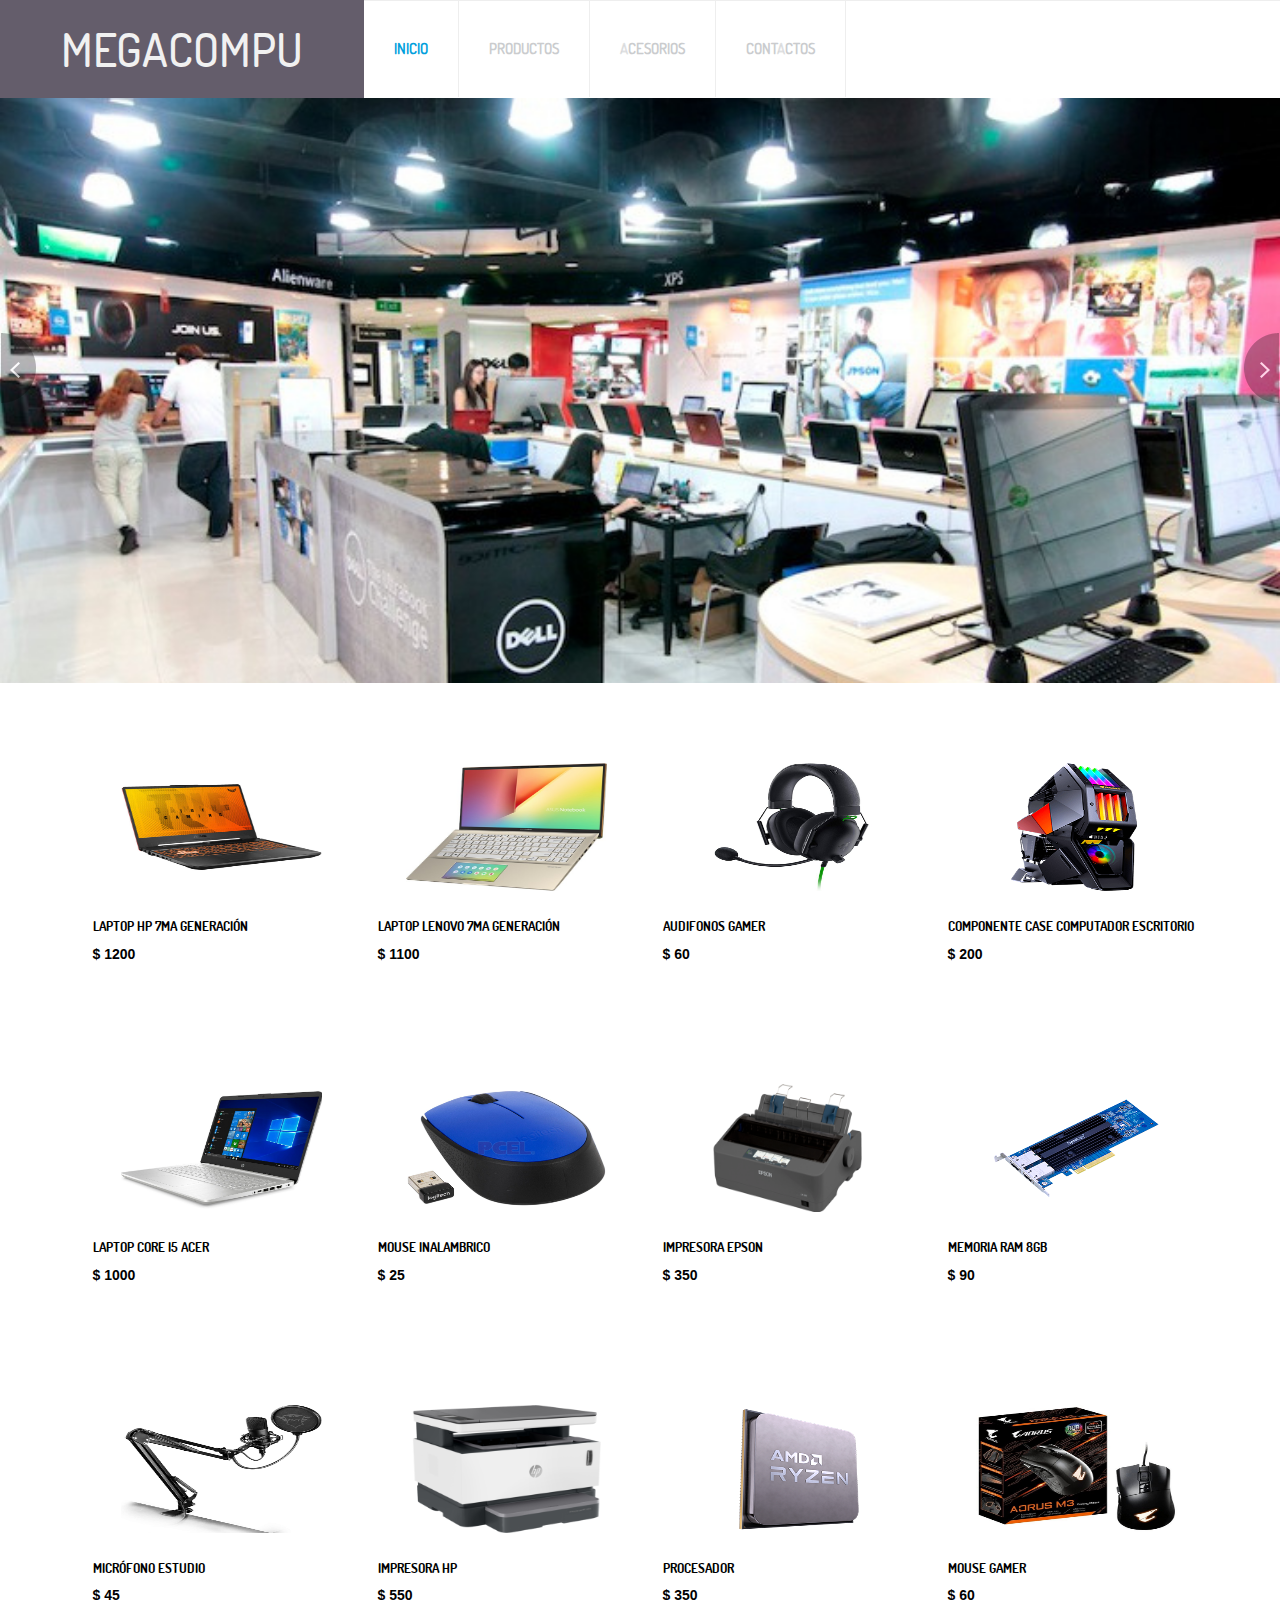
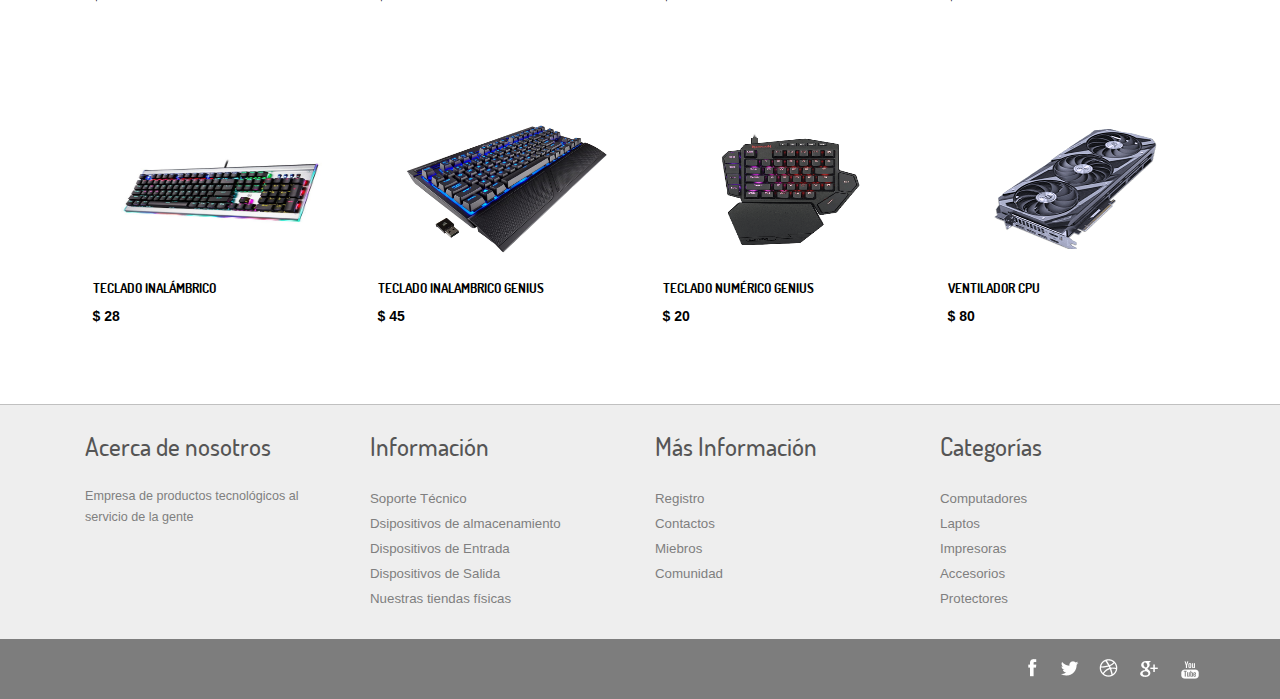
==== index.html @ 59364713 "Trabajo semana 10 Proyecto" ====
<!DOCTYPE html>
<html>

<head>
    <title>Trabajo Final</title>
    <link href="css/bootstrap.css" rel="stylesheet" type="text/css" media="all" />

    <link href="css/style.css" rel="stylesheet" type="text/css" media="all" />
    <script src="js/jquery.min.js"></script>
    <meta name="viewport" content="width=device-width, initial-scale=1">
    <meta http-equiv="Content-Type" content="text/html; charset=utf-8" />
    <script type="application/x-javascript">
        addEventListener("load", function() {
            setTimeout(hideURLbar, 0);
        }, false);

        function hideURLbar() {
            window.scrollTo(0, 1);
        }
    </script>

    <script src="js/simpleCart.min.js">
    </script>
    <link href="css/memenu.css" rel="stylesheet" type="text/css" media="all" />
    <script type="text/javascript" src="js/memenu.js"></script>
    <script>
        $(document).ready(function() {
            $(".memenu").memenu();
        });
    </script>

</head>

<body>
    <!--header-->
    <script src="js/responsiveslides.min.js"></script>
    <script>
        $(function() {
            $("#slider").responsiveSlides({
                auto: true,
                nav: true,
                speed: 500,
                namespace: "callbacks",
                pager: false,
            });
        });
    </script>

    <div class="header-top">
        <div class="header-bottom">
            <div class="logo">
                <h1><a href="index.html">MEGACOMPU</a></h1>
            </div>
            <!---->
            <div class="top-nav">
                <ul class="memenu skyblue">
                    <li class="active"><a href="index.html">Inicio</a></li>
                    <li class="grid"><a href="#">Productos</a>
                        <div class="mepanel">

                            <div class="col1 me-one">
                                <h4>Tienda</h4>
                                <ul>
                                    <li><a href="productos.html">Computadores</a></li>
                                    <li><a href="productos.html">Laptos</a></li>
                                    <li><a href="productos.html">Acessorios</a></li>
                                    <li><a href="productos.html">Impresoras</a></li>
                                    <li><a href="productos.html">Protectores</a></li>

                                </ul>



                            </div>
                        </div>
                    </li>
                    <li class="grid"><a href="#">Acesorios</a>
                        <div class="mepanel">

                            <div class="col1 me-one">
                                <h4>Tienda</h4>
                                <ul>
                                    <li><a href="productos.html">Dispositivos de Almacenamiento</a></li>
                                    <li><a href="productos.html">Audifonos</a></li>
                                    <li><a href="productos.html">Teclados</a></li>
                                    <li><a href="productos.html">Mouse</a></li>
                                </ul>
                            </div>

                        </div>
                    </li>

                    <li class="grid"><a href="contacto.html">Contactos</a></li>
                </ul>
            </div>

        </div>
        <div class="clearfix"> </div>
    </div>
    <!---->
    <div class="slider">
        <div class="callbacks_container">
            <ul class="rslides" id="slider">
                <li>
                    <div class="banner1">

                    </div>
                </li>
                <li>
                    <div class="banner2">

                    </div>
                </li>
                <li>
                    <div class="banner3">

                    </div>
                </li>
            </ul>
        </div>
    </div>
    <!---->
    <script src="js/bootstrap.js">
    </script>

    <div class="items">
        <div class="container">
            <div class="items-sec">
                <!-- primera fila  -->
                <div class="col-md-3 feature-grid">
                    <a href="productos.html"><img src="images/laptop.jpg" alt="" width="160" height="142" />
                        <div class="arrival-info">
                            <h4 style="color: black;">Laptop HP 7ma Generación</h4>
                            <p>$ 1200</p>
                        </div>
                        <div class="viw">
                            <a style="color: black;" href="productos.html"><span class="glyphicon glyphicon-eye-open"
									aria-hidden="true"></span>Ver</a>
                        </div>
                    </a>
                </div>

                <div class="col-md-3 feature-grid">
                    <a href="productos.html"><img src="images/laptop3.jpg" alt="" width="160" height="142" />
                        <div class="arrival-info">
                            <h4 style="color: black;">Laptop Lenovo 7ma Generación</h4>
                            <p>$ 1100</p>
                        </div>
                        <div class="viw">
                            <a style="color: black;" href="productos.html"><span class="glyphicon glyphicon-eye-open"
									aria-hidden="true"></span>Ver</a>
                        </div>
                    </a>
                </div>
                <div class="col-md-3 feature-grid">
                    <a href="productos.html"><img src="images/audifonos.jpg" alt="" width="160" height="142" />
                        <div class="arrival-info">
                            <h4 style="color: black;">Audifonos gamer</h4>
                            <p>$ 60</p>
                        </div>
                        <div class="viw">
                            <a style="color: black;" href="productos.html"><span class="glyphicon glyphicon-eye-open"
									aria-hidden="true"></span>Ver</a>
                        </div>
                    </a>
                </div>
                <div class="col-md-3 feature-grid">
                    <a href="productos.html"><img src="images/caseGabinete.png" alt="" width="160" height="142" />
                        <div class="arrival-info">
                            <h4 style="color: black;">Componente case computador escritorio</h4>
                            <p>$ 200</p>
                        </div>
                        <div class="viw">
                            <a style="color: black;" href="productos.html"><span class="glyphicon glyphicon-eye-open"
									aria-hidden="true"></span>Ver</a>
                        </div>
                    </a>
                </div>

                <div class="clearfix"></div>
            </div>


            <!-- segunda fila -->
            <div class="items-sec btm-sec">
                <div class="col-md-3 feature-grid">
                    <a href="productos.html"><img src="images/laptop1.png" alt="" width="160" height="142" />
                        <div class="arrival-info">
                            <h4 style="color: black;">Laptop Core i5 Acer</h4>
                            <p>$ 1000</p>
                        </div>
                        <div class="viw">
                            <a style="color: black;" href="productos.html"><span class="glyphicon glyphicon-eye-open"
									aria-hidden="true"></span>Ver</a>
                        </div>
                    </a>
                </div>
                <div class="col-md-3 feature-grid">
                    <a href="productos.html"><img src="images/mouse1.jpg" alt="" width="160" height="142" />
                        <div class="arrival-info">
                            <h4 style="color: black;">Mouse Inalambrico</h4>
                            <p>$ 25</p>
                        </div>
                        <div class="viw">
                            <a style="color: black;" href="productos.html"><span class="glyphicon glyphicon-eye-open"
									aria-hidden="true"></span>Ver</a>
                        </div>
                    </a>
                </div>


                <div class="col-md-3 feature-grid">
                    <a href="productos.html"><img src="images/impresora.png" alt="" width="160" height="142" />
                        <div class="arrival-info">
                            <h4 style="color: black;">Impresora EPSON</h4>
                            <p>$ 350</p>
                        </div>
                        <div class="viw">
                            <a style="color: black;" href="productos.html"><span class="glyphicon glyphicon-eye-open"
									aria-hidden="true"></span>Ver</a>
                        </div>
                    </a>
                </div>
                <div class="col-md-3 feature-grid">
                    <a href="productos.html"><img src="images/memoriaRam.png" alt="" width="160" height="142" />
                        <div class="arrival-info">
                            <h4 style="color: black;">Memoria RAM 8gb</h4>
                            <p>$ 90</p>
                        </div>
                        <div class="viw">
                            <a style="color: black;" href="productos.html"><span class="glyphicon glyphicon-eye-open"
									aria-hidden="true"></span>Ver</a>
                        </div>
                    </a>
                </div>

                <div class="clearfix"></div>
            </div>

            <!-- tercera fila -->
            <div class="items-sec btm-sec">

                <div class="col-md-3 feature-grid">
                    <a href="productos.html"><img src="images/microfono.jpg" alt="" width="160" height="142" />
                        <div class="arrival-info">
                            <h4 style="color: black;">Micrófono estudio</h4>
                            <p>$ 45</p>
                        </div>
                        <div class="viw">
                            <a style="color: black;" href="productos.html"><span class="glyphicon glyphicon-eye-open"
									aria-hidden="true"></span>Ver</a>
                        </div>
                    </a>
                </div>
                <div class="col-md-3 feature-grid">
                    <a href="productos.html"><img src="images/impresora2.png" alt="" width="160" height="142" />
                        <div class="arrival-info">
                            <h4 style="color: black;">Impresora hp </h4>
                            <p>$ 550</p>
                        </div>
                        <div class="viw">
                            <a style="color: black;" href="productos.html"><span class="glyphicon glyphicon-eye-open"
									aria-hidden="true"></span>Ver</a>
                        </div>
                    </a>
                </div>
                <div class="col-md-3 feature-grid">
                    <a href="productos.html"><img src="images/procesador.png" alt="" width="160" height="142" />
                        <div class="arrival-info">
                            <h4 style="color: black;">Procesador</h4>
                            <p>$ 350</p>
                        </div>
                        <div class="viw">
                            <a style="color: black;" href="productos.html"><span class="glyphicon glyphicon-eye-open"
									aria-hidden="true"></span>Ver</a>
                        </div>
                    </a>
                </div>
                <div class="col-md-3 feature-grid">
                    <a href="productos.html"><img src="images/mouse2.jpg" alt="" width="160" height="142" />
                        <div class="arrival-info">
                            <h4 style="color: black;">Mouse Gamer </h4>
                            <p>$ 60</p>
                        </div>
                        <div class="viw">
                            <a style="color: black;" href="productos.html"><span class="glyphicon glyphicon-eye-open"
									aria-hidden="true"></span>Ver</a>
                        </div>
                    </a>
                </div>
                <div class="clearfix"></div>
            </div>
            <div class="items-sec btm-sec">
                <div class="col-md-3 feature-grid">
                    <a href="productos.html"><img src="images/teclado.jpg" alt="" width="160" height="142" />
                        <div class="arrival-info">
                            <h4 style="color: black;">Teclado Inalámbrico</h4>
                            <p>$ 28</p>
                        </div>
                        <div class="viw">
                            <a style="color: black;" href="productos.html"><span class="glyphicon glyphicon-eye-open"
									aria-hidden="true"></span>Ver</a>
                        </div>
                    </a>
                </div>
                <div class="col-md-3 feature-grid">
                    <a href="productos.html"><img src="images/tecladoInalambrico.jpg" alt="" width="160" height="142" />
                        <div class="arrival-info">
                            <h4 style="color: black;">Teclado Inalambrico Genius</h4>
                            <p>$ 45</p>
                        </div>
                        <div class="viw">
                            <a style="color: black;" href="productos.html"><span class="glyphicon glyphicon-eye-open"
									aria-hidden="true"></span>Ver</a>
                        </div>
                    </a>
                </div>
                <div class="col-md-3 feature-grid">
                    <a href="productos.html"><img src="images/tecladonumero.png" alt="" width="160" height="142" />
                        <div class="arrival-info">
                            <h4 style="color: black;">Teclado numérico genius</h4>
                            <p>$ 20</p>
                        </div>
                        <div class="viw">
                            <a style="color: black;" href="productos.html"><span class="glyphicon glyphicon-eye-open"
									aria-hidden="true"></span>Ver</a>
                        </div>
                    </a>
                </div>
                <div class="col-md-3 feature-grid">
                    <a href="productos.html"><img src="images/ventilador.png" alt="" width="160" height="142" />
                        <div class="arrival-info">
                            <h4 style="color: black;">Ventilador CPU</h4>
                            <p>$ 80</p>
                        </div>
                        <div class="viw">
                            <a style="color: black;" href="productos.html"><span class="glyphicon glyphicon-eye-open"
									aria-hidden="true"></span >Ver</a>
                        </div>
                    </a>
                </div>
                <div class="clearfix"></div>
            </div>
        </div>
    </div>
    <!---->


    <!---->
    <div class="footer">
        <div class="container">
            <div class="footer-grids">
                <div class="col-md-3 about-us">
                    <h3>Acerca de nosotros</h3>
                    <p>Empresa de productos tecnológicos al servicio de la gente</p>
                </div>
                <div class="col-md-3 ftr-grid">
                    <h3>Información</h3>
                    <ul class="nav-bottom">
                        <li><a href="#">Soporte Técnico</a></li>
                        <li><a href="#">Dsipositivos de almacenamiento</a></li>
                        <li><a href="#">Dispositivos de Entrada </a></li>
                        <li><a href="#">Dispositivos de Salida</a></li>
                        <li><a href="#">Nuestras tiendas físicas</a></li>
                    </ul>
                </div>
                <div class="col-md-3 ftr-grid">
                    <h3>Más Información</h3>
                    <ul class="nav-bottom">
                        <li><a href="#">Registro</a></li>
                        <li><a href="contact.html">Contactos</a></li>
                        <li><a href="#">Miebros</a></li>
                        <li><a href="#">Comunidad</a></li>

                    </ul>
                </div>
                <div class="col-md-3 ftr-grid">
                    <h3>Categorías</h3>
                    <ul class="nav-bottom">
                        <li><a href="#">Computadores</a></li>
                        <li><a href="#">Laptos</a></li>
                        <li><a href="#">Impresoras</a></li>
                        <li><a href="#">Accesorios</a></li>
                        <li><a href="#">Protectores</a></li>
                    </ul>
                </div>
                <div class="clearfix"></div>
            </div>
        </div>
    </div>
    <div class="copywrite">
        <div class="container">

            <div class="social">
                <a href="#"><i class="facebook"></i></a>
                <a href="#"><i class="twitter"></i></a>
                <a href="#"><i class="dribble"></i></a>
                <a href="#"><i class="google"></i></a>
                <a href="#"><i class="youtube"></i></a>
            </div>
            <div class="clearfix"></div>
        </div>
    </div>
    <!---->
</body>

</html>
---- css/style.css ----
w/*--A Design by W3layouts 
Author: W3layout
Author URL: http://w3layouts.com
License: Creative Commons Attribution 3.0 Unported
License URL: http://creativecommons.org/licenses/by/3.0/
--*/
body{
	background:#fff;
	font-family: 'Lato', sans-serif;
}
body a{
	transition: 0.5s all;
	-webkit-transition: 0.5s all;
	-o-transition: 0.5s all;
	-moz-transition: 0.5s all;
	-ms-transition: 0.5s all;
}
.table>tbody>tr>td, .table>tbody>tr>th, .table>tfoot>tr>td, .table>tfoot>tr>th, .table>thead>tr>td, .table>thead>tr>th{
border-top: none;	
}
a:hover, a:focus {
    color:#000;
    text-decoration:none;
}
@font-face {
   font-family: 'Dosis-Regular';
   src: url(../fonts/Dosis-Regular.ttf) format('truetype');
}
@font-face {
   font-family: 'Dosis-Bold';
   src: url(../fonts/Dosis-Bold.ttf) format('truetype');
}
@font-face {
   font-family: 'Dosis-Medium';
   src: url(../fonts/Dosis-Medium.ttf) format('truetype');
}
ul{
	padding: 0;
	margin: 0;
}
h1,h2,h3,h4,h5,h6,label,p{
	margin:0;	
}
h1.b1,h2.b2,h3.b3 {
  margin-bottom:25px;
  display: block;
}
.cart.box_1 a {
    color: #333;
}
/*----*/
.logo img{
	width:100%;
}
.login a{
	font-size:13px;
	font-weight:500;
	border:1px solid #E4E4E4;
	padding:10px 15px;
	text-decoration:none;
}
.login a:hover{
	color:#333;
}
.item_add:hover{
	text-decoration:none;
}
.itemContainer{
	width:100%;
	float:left;
}
.itemContainer div{
	float:left;
	margin: 5px 20px 5px 20px ;
}
.itemContainer a{
	text-decoration:none;
}
.cartHeaders{
	width:100%;
	float:left;
}
.cartHeaders div{
	float:left;
	margin: 5px 20px 5px 20px ;
}	
.grid_1 img{
	margin-bottom:1em;
}
.box_1{
  float: right;
  width: 15%;
  margin-top:2em;
}
.box_1 h3{
  color: rgba(113, 111, 111, 1);
  font-size: 1em;
}
.box_1 h3 img{
	margin-left: 5px;
}
.glyphicon-shopping-cart:before {
  margin-left: 5px;
  font-size:1.2em;
}
.box_1 p a{
	color: rgba(204, 204, 204, 1);
  font-size: 0.8em;
}
.box_1 p a:hover{
	color:#ff5d56;
	text-decoration:underline;
}
.total {
  display: inline-block;
}
.header-bottom {
    border-bottom: 1px solid #eee;
}
.logo h1 a{
	color: #F1F1F1;
    font-family: 'Dosis-Medium';
    font-size: 1.3em;
    font-weight: 100;
    padding: 0.5em 1.3em;
	text-decoration:none;
background:#645d6b;	
display:inline-block;
}
.logo h1 a:hover{
	text-decoration:none;
}
.logo{
	float:left;	
}
 .top-nav {
  width: 42%;
  display: block;
  float: left;
}
.skyblue{
	float:left;
}
/*--- slider-css --*/
.banner1{
	background:url(../images/baner1.jpg) no-repeat 0px 0px;
	background-size:cover;
	min-height:585px;
}
.banner2{
	background:url(../images/baner2.jpg) no-repeat 0px 0px;
	background-size:cover;
	min-height:585px;
}
.banner3{
	background:url(../images/baner3.jpg) no-repeat 0px 0px;
	background-size:cover;
	min-height:585px;
}
.rslides {
  position: relative;
  list-style: none;
  overflow: hidden;
  width: 100%;
  padding: 0;
  margin: 0;
  }
.rslides li {
  -webkit-backface-visibility: hidden;
  position: absolute;
  display: none;
  width: 100%;
  left: 0;
  top: 0;
  }
.rslides li:first-child {
  position: relative;
  display: block;
  float: left;
  }
.rslides img {
  display: block;
  height: auto;
  float: left;
  width: 100%;
  border: 0;
  }
.banner-info {
    width: 59%;
    position: absolute;
    top: 37%;
    left: 20%;
    text-align: center;
    z-index: 1;
}
.banner-info h3{
	color: #FFF;
	font-weight: 700;
	font-size:3em;
	text-transform: uppercase;
	    z-index: 999;
}
.banner-info p{
	color: #FFF;
	line-height: 1.5em;
	font-size: 1.2em;
	width:70%;
	margin:0 auto;
	text-align: center;
	padding:1em 0 1.5em 0;
}
.callbacks_container {
  position: relative;
  width: 100%;
}
.callbacks {
  position: relative;
  list-style: none;
  overflow: hidden;
  width: 100%;
  padding: 0;
  margin: 0;
}
.callbacks li {
  position: absolute;
  left: 0;
  top: 0;
}
.callbacks img {
  position: relative;
  z-index: 1;
  height: auto;
  border: 0;
}
.callbacks .caption {
	display: block;
	position: absolute;
	z-index: 2;
	font-size: 20px;
	text-shadow: none;
	color: #fff;
	left: 0;
	right: 0;
	padding: 10px 20px;
	margin: 0;
	max-width: none;
	top: 10%;
	text-align: center;
}
.callbacks_nav {
	position: absolute;
	-webkit-tap-highlight-color: rgba(0,0,0,0);
	top:40%;
	left: 0;
	opacity: 0.7;
	z-index: 3;
	text-indent: -9999px;
	overflow: hidden;
	text-decoration: none;
	height: 72px;
	width: 38px;
	background: transparent url("../images/sp.png") no-repeat -19px -7px;
}
.callbacks_nav:active {
	opacity: 1.0;
}
.callbacks_nav.next {
	left: auto;
	background: transparent url("../images/sp.png") no-repeat -77px -7px;
	right:0;
}
/*----*/
.items{
	padding:4em 0;
}
.feature-grid img {
    width: 100%;
    padding: 0em 2em 1em 2em;
}
.feature-grid {
    position: relative;
    border-bottom: 3px solid #fff;
    padding: 1em;
}
.feature-grid a {
    text-decoration: none;
}
.arrival-info {
    margin-top: 1em;
}
.arrival-info h4 {
    color: #caccce;
    font-size: 0.95em;
    font-family: 'Dosis-Bold';
    text-transform: uppercase;
}
.arrival-info p {
    color: #000;
    font-size: 1em;
    font-weight: 600;
    margin: 10px 0 5px;
}
span.pric1 {
    color: #ADADAD;
    font-size: 0.95em;
}
span.disc {
    color: rgba(7, 152, 40, 0.69);
    font-size: 0.85em;
}
.feature-grid:hover {
    border-bottom:3px solid #ed645c;
}
.btm-sec{
	margin-top:6em;
}
.glyphicon {
  top: 2px;
  margin-right:5px;
}
.glyphicon-eye-open:before{
  color:rgba(149, 148, 148, 0.81);
}
.viw{
  position: absolute;
  background: #eee;
  padding: 0.5em 2.3em;
  font-size:.9em;
  font-weight: 500;
  top: 35%;
  left:30%;
  display: none;
}
.viw:hover{
	text-decoration:underline;
}
.viw a{
	color:rgba(149, 148, 148, 0.81);
}
.viw a:hover{
	text-decoration:underline;
}
.feature-grid:hover div.viw{
	display:block;
}
/*----*/
.offers{
	padding-bottom:3em;
}
.offers h3{
	text-align:center;
	font-family: 'Dosis-Medium';
	font-size:2.2em;
	position:relative;
}
.offers h3:after{
	content:'';
	display:inline-block;
	background:#eee;
	width:18%;
	height:2px;
	position:absolute;
	right:20%;
	top: 18px;
}
.offers h3:before{
	content:'';
	display:inline-block;
	background:#eee;
	width:18%;
	 height: 2px;
    position: absolute;
    left: 20%;
    top: 18px;
}
.offer-grids{
	margin-top:3em;
}
.offer-grid1,.offer-grid2{
	 padding:1.5em;
	 box-shadow:0px 1px 24px #eee;
	background:#eee;
}
.ofr-pic{
	float:left;
	width:20%;
}
.ofr-pic2{
	float:left;
	width:19.5%;
}
.ofr-pic-info{
	float:left;
	width:60%;
	padding-top: 23px;
	margin-left: 5em;
}
.ofr-pic-info2{
	float:left;
	width:60%;
	padding-top: 23px;
	margin-right: 5em;
}
.ofr-pic-info h4,.ofr-pic-info  span{
	text-align:right;
}
.ofr-pic-info h4{
	color:#333;
	font-size:1.6em;
}
.ofr-pic-info2 h4{
	color:#333;
	font-size:1.6em;
}
.ofr-pic-info  span{
	display:block;
	font-size:2.2em;
	font-family: 'Dosis-Medium';
	color:#ed645c;
	margin-top:0.5em;
}
.ofr-pic-info2  span{
	display:block;
	font-size:1.5em;
	font-family: 'Dosis-Medium';
	color:#ed645c;
	margin-top:0.5em;
}
.ofr-pic-info p,.ofr-pic-info2 p{
	display:inline-block;
	text-decoration:none;
	font-family: 'Dosis-Medium';
	font-size:1.1em;
	background:#000;
	color:#fff;
	padding:0.5em 1.2em;
	margin-top:2em;
	text-transform:uppercase;
	float:right;
	transition: 0.5s all;
	-webkit-transition: 0.5s all;
	-o-transition: 0.5s all;
	-moz-transition: 0.5s all;
	-ms-transition: 0.5s all;
}
.ofr-pic-info p:hover, .ofr-pic-info2 p:hover{
	background:#ed645c;
}
.ofr-pic-info2 h5{
	display:block;
	font-size:2.5em;
	font-family: 'Dosis-Medium';
	color:#333;
}
.ofr-pic-info2 p{
	float:left;
	margin-top:2.2em;
}
/*----subscribe---*/
.subscribe{
	background:#ed645c;
	text-align:center;
	padding:2em 0;
}
.subscribe h3{
	color:#fff;
	padding-bottom:1em;
	margin:0;
	font-family: 'Dosis-Medium';
	font-size: 2.2em;
}
.subscribe form{
	width:50%;
	margin:0 auto;
}
.subscribe form input[type="text"]{
	border:0;
	outline:0;
	width:74%;
	font-size:1em;
	padding:0.6em 1em;
	color:#7D7D7D;
}
.subscribe form input[type="submit"]{
	outline:none;
	border:1px solid #fff;
	width:20%;
	padding:0.55em;
	background:none;
	margin-left:1em;
	color:#fff;
}
.subscribe form input[type="submit"]:hover{
	color:#333;
	border:1px solid #fff;
	background:#fff;
	transition:0.5s all;
		-webkit-transition:0.5s all;
		-moz-transition:0.5s all;
		-o-transition:0.5s all;
		-ms-transition:0.5s all;
}
/*----/subscribe---*/
/*--footer--*/
.footer{
	background:#eee;
	padding:2em 0;
	border-top:1px solid #c0c0c0;
}
.about-us h3{
	 color: #555;
	font-size:1.8em;
	font-family: 'Dosis-Medium';
	margin-bottom:1em;
}
.about-us p{
	line-height:1.7em;
	color:#7F7F7F;
	font-size:0.9em;
}
.ftr-grid h3 {
    font-size: 1.8em;
    color: #555;
    font-family: 'Dosis-Medium';
    margin: 0 0 1em;
}
ul.nav-bottom li {
    list-style: none;
	padding:2px 0;
}
ul.nav-bottom li a {
    text-decoration: none;
    color: #7F7F7F;
    font-size: 0.9em;
    display: inline-block;
}
ul.nav-bottom li a:hover{
    color: #ed645c;
}
ul.nav-bottom li:nth-child(1){
	margin:0;
}
.copywrite{
	padding:1em 0;
	background:#7D7D7D;
}
.copy{
	float:left;
}
.copy p{
	color:#fff;
	font-size:0.95em;
	padding-top:10px;
}
.copy p a{
	color:#fff;
}
.copy p a:hover{
	color:#ed645c;
}
.social {
  margin: 0em 0;
  float: right;
}
.social i {
width: 27px;
height: 27px;
background: url('../images/social.png') no-repeat 0px 0px;
display: inline-block;
margin:0 5px;
}
a i.facebook{
background-position:-3px -2px;
}
a i.twitter{
background-position: -43px -3px;
}
a i.dribble{
background-position: -83px -3px;
}
a i.google{
background-position:-126px -2px
}
a i.youtube{
background-position:-167px -3px;
}
a i.facebook:hover{
background-position:-3px -36px;
}
a i.twitter:hover{
background-position: -43px -36px;
}
a i.dribble:hover{
background-position: -83px -36px;
}
a i.google:hover{
background-position:-126px -36px
}
a i.youtube:hover{
background-position:-167px -36px;
}
/*--product--*/
.product {
    padding:4em 0 3em;
}
.product-model-sec {
    margin: 4em 0 0 0;
    float: right;
}
.rsidebar {
    display: block;
    float: left;
    margin: 4em 2em 0% 0;
    width: 22%;
}
/*-----*/
.b-link-stripe{
	position:relative;
	display:inline-block;
	vertical-align:top;
	font-weight: 300;
	overflow:hidden;
	width: 100%;
}
.b-link-stripe .b-wrapper{
	position:absolute;
	width:100%;
	height:100%;
	top:0;
	left:0;
	text-align:center;
	color:#ffffff;
	overflow:hidden;
}
.b-link-stripe:hover .b-line{
	opacity:1;
}
/*-----------------------------------------------------------------------------------*/
/*	Animation effects
/*-----------------------------------------------------------------------------------*/
.b-animate-go{
	text-decoration:none;
}
.b-animate{
	transition: all 0.5s;
	-moz-transition: all 0.5s;
	-ms-transition: all 0.5s;
	-o-transition: all 0.5s;
	-webkit-transition: all 0.5s;
	visibility: hidden;
	font-size:1.1em;
	font-weight:700;
}
.b-animate button{
	padding:10px;
	color:#fff;
	font-size:0.8em;
	cursor:pointer;
	margin: 32% auto 0 auto;
	display: block;
	border:none;
	width:60%;
	text-decoration:none;
	background:rgba(183, 183, 183, 0.93);
	transition:0.5s all;
	-webkit-transition:0.5s all;
	-moz-transition:0.5s all;
	-o-transition:0.5s all;
	-ms-transition:0.5s all;
	text-transform:uppercase;
}
.glyphicon-zoom-in:before {
  content: "\e015";
  color:#fff;
	font-size:0.9em;
}
.b-animate button:hover{
	background:#989898;
}
/* lt-ie9 */
.b-animate-go:hover .b-animate{
	visibility:visible;
}
.b-from-left{
	position: relative;
	left: -100%;
	background-size: 100% 100%;
	top: 0px;
	margin: 0;
	min-height: 420px;
}
.b-animate-go:hover .b-from-left{
	left:0;
}
.product-grid {
	width: 30%;
	margin: 0 3% 4% 0;
	float: left;	
	position: relative;
	transition: 0.5s all;
	-webkit-transition: 0.5s all;
	-moz-transition: 0.5s all;
	-o-transition: 0.5s all;
	min-height: 200px;
	border-bottom:2px solid #fff;
}
.product-grid:hover {
	z-index: 1;
	border-bottom:2px solid #ed645c;
}
.more-product-info span {
	color:#fff;
	font-size:1em;
	font-weight:500;
	padding:5px 10px;
	display: block;
	background:#fa558f;
	position: absolute;
	top: 0px;
	right: 0;
	cursor: pointer;
	z-index: 999;
}
.products-row a:hover{
	text-decoration:none;
}
.product-img img {
	width: 100%;
	padding:1em 2.5em 0; 
}
.product-info-cust {
	padding: 0.8em 1.2em;
} 
.item_quantity {
  margin: 1em 0;
  font-size: 0.85em;
  padding: 5px 10px;
  display: block;
      width: 51%;
    float: left;
}
.item_add{
	color:#fff;
	text-decoration:none;
	font-weight:600;
	padding:0.5em 2em;	
	display:inline-block;
	border-radius:5px;
	-moz-border-radius: 5px;
-webkit-border-radius: 5px;
-o-border-radius: 5px;
	margin: 1.5em 16px 0px 0px;
	background:#00a0dc;
	border:none;
	outline:none;
}
.prt_name{
	padding: 0.8em 1.2em;
	float:none;
}
.items{
	margin:10px 0 0px 17px;
}
.item_add:hover {
	background:#ed645c;
	color: #fff;
} 
.product-info-price {
	float: right;
	background: #fff;
	width: 27%;
	text-align: center;
	padding: 0.545em;
}
.product-info-cust h4{
	color: #caccce;
    font-size: 0.95em;
    font-family: 'Dosis-Bold';
    text-transform: uppercase;
}
.product-info-cust p{
	 margin:5px 0;
	 letter-spacing:1px;
	 font-size:0.85em;
	 color:#C7C7C7;
}
span.item_price{
	color: #000;
    font-size: 1em;
    font-weight: 600;
    margin: 10px 0 5px;
	display:block;
}
p.pric1 {
    color: #ADADAD;
    font-size: 0.95em;
	display:inline-block;
}
p.disc {
    color: rgba(7, 152, 40, 0.69);
    font-size: 0.85em;
	display:inline-block;
}
.tab-grids {
	margin-top: 2em;
}
/*-- start scrollpane --*/
.jspContainer{
	overflow: hidden;
	position: relative;
}
.jspPane{
	position: absolute;
	outline: none;
	padding:5px 20px 20px 10px !important;
}
.jspVerticalBar{
	position: absolute;
	top: 0;
	right:0px;
	width:5px;
	height: 100%;
}
.jspHorizontalBar{
	position: absolute;
	bottom: 0;
	left: 0;
	width: 100%;
	height: 16px;
	background: red;
}
.jspCap{
	display: none;
}
.jspHorizontalBar .jspCap{
	float: left;
}
.jspTrack{
	background: #f0f0f0;
	position: relative;
}
.jspDrag{
	background: #777777;
	position: relative;
	top: 0;
	left: 0;
	cursor: pointer;
}
.jspHorizontalBar .jspTrack,.jspHorizontalBar .jspDrag{
	float: left;
	height: 100%;
}
.jspArrow{
	background: #50506d;
	text-indent: -20000px;
	display: block;
	cursor: pointer;
	padding: 0;
	margin: 0;
}
.jspArrow.jspDisabled{
	cursor: default;
	background: #80808d;
}
.jspVerticalBar .jspArrow{
	height: 16px;
}
.jspHorizontalBar .jspArrow{
	width: 16px;
	float: left;
	height: 100%;
}
.jspVerticalBar .jspArrow:focus{
	outline: none;
}
.jspCorner{
	background: #eeeef4;
	float: left;
	height: 100%;
}
/*----*/
ul.place{
	margin: 5px 0;
	background: #f9f9f9;
	width: 100%;  
	padding:0px 5px;
	  cursor: pointer;
}
ul.place li{
	display: inline-block;
	padding: 6px;
}
ul.place li {
	color: #8c8c8c;
	text-decoration: none;
	cursor: pointer;
}
ul.place li span{
	color: #f02b63;
}
ul.place li.sort{
	float:left;
}
ul.place li.by{
	float:right;
}
.single-bottom p{
	font-size:0.9em;
	padding:2px 10px;
}
.possible-about p{
	color:#727272;
	font-size:1em;
	line-height:1.5em;
}
.possible-about h4{
	color:#7db122;
	font-size:1.4em;
	
	font-weight:600;
	   padding: 0 0 0.3em;
}
ul.dropdown-menu1 li {
  list-style: none;
}
label.amount {
  color: #7c8389;
  margin-right: 5px;
}
span.amount {
  color: #7c8389;
}
.product-model h2,h2.top,.contact h3{
  font-size: 2.5em;
  font-family: 'Dosis-Bold';
  color: #333;
  text-align:center;
}
ul.dropdown-menu1 li a:hover{
	color:#000!important;	
}
.glyphicon-minus:before {
    content: "\2212";
    color: #fff;
    font-size: 9px;
    background: #00a0dc;
    padding: 1px 6px;
    margin-right: 5px;
}
.glyphicon-minus {
    top: -1px!important;
}
/**/
.sky-form .rating {
	font-size: 15px;
	color: #404040;
}
.sky-form .rating:last-child {
	margin-bottom: 0;
}
.sky-form .rating input {
	position: absolute;
	left: -9999px;
}
.sky-form .rating label {
	display: block;
	float: left;
	height: -4px;
	cursor: pointer;
}
.rating {
	margin: 6px 0 0 0em;
}

.sky-form [class^="icon-"] {
	display: block;
    width: 18px;
    height: 18px;
    background: url(../images/star.png) 0 -3px;
    float:left;
    font-family: FontAwesome;
    font-style: normal;
    font-weight: normal;
  -webkit-font-smoothing: antialiased;
}
/* checked state */
/**/
.sky-form .radio input + i:after {
	background-color: #2da5da;	
}
.sky-form .checkbox input + i:after {
	color: #2da5da;
}
.sky-form .rating input:checked ~ label {
	color: #2da5da;	
	 background: url(../images/star.png) 0 -20px;
	display: -webkit-box;
}
.id h4{
	color: #777;
  font-size: 0.85em;
}
.item-list ul{
	padding-left:15px;
}
.item-list ul li {
	padding:2px 0;
	color:#999;
	font-size:0.9em;
}
.item-list ul li a{
	text-decoration:underline;
	color:#999;
	font-size:0.95em;
}
.cost{
	margin:0.3em 0 1em 0;
}
.prdt-cost{
	float:left;
	  margin-right: 13%
}
.prdt-cost ul li{
	display:block;
	font-family: 'Arimo', sans-serif;
	font-size:0.8em;
	padding:2px;
	color:#999;
}
.prdt-cost ul li.active{
	font-size:1.3em;
	color:red;
}
.prdt-cost ul a{
font-size: 0.8em;
  display: inline-block;
  background: #00a0dc;
  padding: 0.6em 2em;
  color: #fff;
  text-decoration: none;
  font-weight: 500;
  margin-top:5px;
}
.prdt-cost ul a:hover{
	background: #333;
}
.glyphicon-map-marker:before {
  content: "\e062";
  color:#999;
  margin-right:8px;
}
.det {
  margin-top:4em;
    padding-right: 3em;
}
.form-control:focus{
	border-color:#ccc!important;
   outline: 0!important;
   webkit-box-shadow:none;
  box-shadow: none;
}
.single-bottom1 h6 {
  background: #F3F3F3;
  padding: 10px;
  color: #333;
  font-size: 1.35em;
  margin-top:2em;
  font-family: 'JosefinSans-Bold';
}
p.prod-desc {
  color: #999;
  padding-top: 5px;
  line-height: 1.8em;
  font-size:1em;
}
.pl-lft {
    float: left;
    width: 45%;
}
.pl-rgt {
    float: right;
    width: 55%;
    padding: 1.6em 0em 1.6em 1em;
}
.pro-tp p a{
    color: #6e7786;
    font-size: 1em;
    margin: 1em 0;
    line-height: 1.8em;
	text-decoration:none;
}
.pro-tp p a:hover{
color:#8ce78a;
}
.pro-tp h6 a{
    color: #000;
    font-size: 1em;
    margin:0;
    font-weight:700;
	text-decoration:none;
}
.pro-tp h6 a:hover{
color:#8ce78a;
}
.pro-tp {
    margin: 0 0 2em;
}
.pr-btm h4 {
    color: #6e7786;
    font-size: 1.4em;
    font-weight: 700;
    margin: 0 0 1em;
}
.pr-btm h6 {
    font-size: 1.2em;
    font-weight: 700;
    margin: 1em 0;
    color: #000;
}
.pr-btm p {
    color: #6e7786;
    font-size: 1em;
    margin: 1em 0;
    line-height: 1.8em;
}
.pr-btm {
    text-align: center;
	margin:6em 0 0;
}
.pr-btm img {
    width: 100px;
    height: 100px;
    border-radius: 50%;
    margin: 0 auto;
}
.bottom-cd.simpleCart_shelfItem {
    padding-right: 5em;
}
.grow {
    background-color: #8ce78a;
    padding: 1.3em 0;
}
.grow h2 {
    color: #fff;
    font-size: 2em;
    margin: 0;
    font-weight: 700;
}
.pro-du {
    padding: 4em 0;
}
.ca-rt {
    float: right;
    width: 42%;
    padding: 2em 0 0;
}
.top-sing {
    margin-bottom: 7em;
}
/*--single--*/
.single-top {
    width: 32%;
	    margin-right: 5em;
}
.thumb-image { width: 323px;
	padding:1em;
 }

.thumb-image > img { width: 100%; }
.single-top-in {
    width: 61%;
}
.imagezoom-view{
position: absolute;
    left: 650.5px!important;
    top: 150px!important;
    width: 495px;
    height: 390px!important;
    z-index: 2147483647;
    overflow: hidden;
    border: none;
    background: rgb(0, 0, 0);
}
 ul.star-footer li{
	display:inline-block;
	
}
 ul.star-footer li i{
	height: 16px;
	width: 16px;
	background: url("../images/img-sprite.png") no-repeat -261px -106px  ;
	display: inline-block;
}
.single-para h4 {
    color: #000;
  font-size: 2em;
   font-family: 'Dosis-Medium';
}
p.para {
  font-size: 1em;
  color:#BDBCBC;
  line-height: 1.8em;
}
.single-para h5 {
  color:#ed645c;
  font-size: 2em;
  border-bottom: 1px solid #C4C3C3;
  padding:1em 0;
  margin:1em 0 0.5em;
}
.prdt-info-grid{
	margin:1.5em 0;
}
.prdt-info-grid ul li{
	display:block;
	color:#BDBCBC;
	font-size:0.9em;
	padding:2px 0;
}
.check p {
    font-size: 0.85em;
    display: inline-block;
    color: #999;
}
.navbar-form {
    padding: 0!important;
}
.btn-default {
    color: #333;
    background-color: #fff;
    border-color: #ccc;
}
.btm-grid{
	border:1px solid #fff;
	padding:1em;
	width: 20%;
	float:left;
}
.btm-grid:hover{
	border:1px solid #eee;
}
.btm-grid a{
		text-decoration:none;
}
.btm-grid h4{
	color:#BDBCBC;
	font-size:1.3em;
	display:block;
font-family: 'Dosis-Medium';	
}
.btm-grid span{
	color:#333;
	font-size:1.3em;
	padding:4px 0;
	font-weight:500;
	display:inline-block;
}
/*--//single--*/
.bottom-prdt{
	margin-top:2em;
	padding-top:2em;
	border-top:1px solid #eee;
}
/*----*/
.pages {
	padding: 0em 0px 3em;
}
h3.ghj {
	color: #000;
	font-size: 2em !important;
	margin: 0 0 1em;
}
.headdings, .Buttons, .progress-bars, .alerts, .bread-crumbs, .pagenatin, .appearance, .distracted {
	padding: 2em 0;
}
.breadcrumb {
	margin:3em 0 2em!important;
}
.table {
	margin-bottom: 0;
}
.b4,.b5,.b6 {
  margin-top: 15px !important;
  margin-bottom: 15px !important;
}
.bs-example h1, .bs-example hh2, .bs-example h3, .bs-example h4, .bs-example h5, .bs-example h6 {
  margin: 0 0 10px;
}
/*-- --*/
/*---start-contact----*/
.contact {
  padding-bottom: 3em;
}
.section {
	clear: both;
	padding: 0px;
	margin: 0px;
}
.group:before,
.group:after {
    content:"";
    display:table;
}
.group:after {
    clear:both;
}
.group {
    zoom:1;
}	
.span_2_of_3 {
	width: 70%;
	padding:1.5%; 
}
.span_1_of_3 {
	width: 30%;
	padding:1.5%; 
}
.span_2_of_3  h4,
.span_1_of_3  h4 {
	font-size: 1.3em;
	padding: 0.5em 0;
	color: #00a0dc;
}
.contact-form{
	position:relative;
	padding-bottom:30px;
}
.contact-form div{
	padding:5px 0;
}
.contact-form span{
	display:block;
	font-size: 0.9em;
	padding-bottom:5px;
	color: #012231;
	text-transform: uppercase;
}
.contact-form input[type="text"],.contact-form textarea{
		   padding: 10px;
			display: block;
			width: 98%;
			border: none;
			outline: none;
			color: #464646;
			font-size: 1.1em;
			border: 1px solid rgba(85, 85, 85, 0.19);
			-webkit-appearance:none;
}
.contact-form textarea{
		resize:none;
		height:120px;		
}
.contact-form input[type="submit"]{
	background:#00a0dc;
	color: #fff;
	padding: 12px 30px;
	font-size: 1.1em;
	text-transform: uppercase;
	display: block;
	transition: 0.5s ease;
	-o-transition: 0.5s ease;
	-webkit-transition: 0.5s ease;
	cursor:pointer;
	border:2px solid #00a0dc;
}
.contact-form input[type="submit"]:hover{
	background: transparent;
	color: #00a0dc;
	border:2px solid #00a0dc;
}
.company_address{
	padding-top:26px;
}
.company_address p{
	font-size: 1em;
	color: rgba(85, 81, 81, 0.84);
	line-height: 1.8em;
}
.company_address p span{
	text-decoration:underline;
	color:#012231;
	cursor:pointer;
	transition: 0.5s ease;
	-o-transition: 0.5s ease;
	-webkit-transition: 0.5s ease;
}
.company_address p span:hover{
	color:#00B895;
}
.map iframe{
	width:100%;
	border:none;
}
/*--checkout--*/
.cart h2{
	font-size:1.5em;
	margin-bottom:1em;
}
.cart-sec{
	margin-bottom:3em;
}
.cart-item{
	width:20%;
	float:left;
	margin-right:2em;
}
.cart-item img{
	width:100%;
}
.cart-item-info{
	width:75%;
	float:left;
	margin-top: 3em;
}
.check-sec{
	padding:5em 0 0;
}
.cart-item-info h3{
	font-size:1em;	
}
.cart-item-info h3 a{
	color:#000;
	font-family: 'Dosis-Bold';
}
.cart-item-info h3 span{
	display:block;
	font-weight:400;
	font-size: 0.8em;
  margin: 0.7em 0;
}
.size_3 {
  width:100%;
}
.delivery {
  margin: 3em 0;
}
.delivery p {
  color: #A6A6A6;
  font-size: 1em;
  font-weight: 400;
  float: left;
}
.delivery span {
  color: #A6A6A6;
  font-size: 1em;
  font-weight: 400;
  float: right;
}
.cart-item-info h4 span{
	font-size:0.65em;
	font-weight:400;
} 
.close1,.close2{
  background: url('../images/close_1.png') no-repeat 0px 0px;
  cursor: pointer;
  width: 28px;
  height: 28px;
  position: absolute;
  right: 0px;
  top:45px;
  -webkit-transition: color 0.2s ease-in-out;
  -moz-transition: color 0.2s ease-in-out;
  -o-transition: color 0.2s ease-in-out;
  transition: color 0.2s ease-in-out;
}
.cart-header {  
  position: relative;  
}
.cart-header2 {  
  position: relative;  
}
a.order {
  background:#6FC9EB;
  padding: 10px 20px;
  font-size: 1em;
  color: #fff;
  text-decoration: none;
  display: block;
  font-weight: 600;
  text-align: center;
  margin:3em 0;
}
a.order:hover{
	background:#ed645c;
}
.total-item,.cart-items{
	margin-top:0em;
	padding-bottom:2em;
}

.total-item h3 {
  color: #333;
  font-size: 1.1em;
  margin-bottom: 1em;
}
.total-item h4{
	font-size:0.8em;
	font-weight:600;
	color:#9C9C9C;
	display:inline-block;
	margin-right:4em;
}
a.cpns{
	background:#ed645c;
	color:#fff;
	padding: 10px;
	font-size: 0.8em;
	font-weight:600;
}
a.cpns:hover{
	background:#204056;
}
.total-item p{
	font-size:0.9em;
	font-weight:400;
	margin-top:1em;
	color:#727272;	
}
.total-item p a:hover{
	color:#333;
	text-decoration:underline;
}
a.continue{
	background:#6FC9EB;
	padding:10px 20px;
	font-size:1em;
	color:#fff;
	text-decoration:none;
	display: block;
   font-weight: 600;  
   text-align: center;
   margin-bottom:2em;
}
a.continue:hover{
	background:#ed645c;
}
ul.total_price{
	padding: 0;
  margin: 1em 0 0 0;
  list-style: none;
}
ul.total_price li.last_price{
	width: 50%;
  float: left;
  
}
ul.total_price li.last_price span{
	font-size: 1.1em;
  color: #000;
}
.price-details{
	border-bottom: 1px solid #DDD9D9;
  padding-bottom: 10px;
}
.price-details h3{
	color:#000;
	font-size:1.2em;
	margin-bottom:1em;
}
.price-details span{
	width: 50%;
  float: left;
 
  font-size: 0.8125em;
  color: #000;
  line-height: 1.8em;
}


.cart-items h1 {
  font-size: 1.5em;
  margin-bottom:2em;
}
a.item_add1 {
  border-top-left-radius: 0;
  border-top-right-radius: 0;
  border-top-right-radius: 0;
  /* border-bottom-right-radius: 50%; */
  border-bottom-left-radius: 0;
  border-bottom-right-radius: 0;
  border-top-left-radius: 0;
  border-bottom-left-radius: 0;
  padding: 10px 15px;
  background: url(0) #f54d56;
}
a.item_add1:hover{
	background:rgb(3, 193, 167);
	text-decoration:none;
	color:#fff;
}
.btn_5{
	padding:25px 40px;
	font-size:1.1em;
}
ul.qty{
	padding:0;
	margin:0;
	list-style:none;
}
ul.qty li{
   display: inline-block;
   margin-right: 10%;
}
ul.qty li p{
	font-size:0.8125em;
	color:#555;
}
li.last_price span {
  margin-top: 0.4em;
  display: inherit;
}
/*--login--*/
.login_sec{
padding: 0em 0 3em 0;
}
.log{
margin:1em 0 0em 0;
padding:0;
}
.login_sec h2{
  font-size: 2.3em;
  font-family: 'Dosis-Bold';
  color: #333;
}
.login-right h3{
	text-transform: uppercase;
  font-size: 1.4em;
  font-family: 'Aladin', cursive;
  letter-spacing: 2px;
  color: #333;
  margin-bottom:0.5em;
}
.log p{
color: #A7A7A7;
line-height:1.8em;
font-size:1em;
}
.reg-right{
padding:2em 0 0 3em;
}
.login-right input[type="text"] {
border: 1px solid #EEE;
outline-color: #3498db;
width: 96%;
font-size: 0.8125em;
padding: 0.5em;
}
.log p span{
display:inline-block;
cursor:pointer;
color:#1a1818;
text-decoration:underline;
}
.log h5{
color: #5d5959;
font-size:1.3em;
padding-bottom:10px; 
}
.log form {
margin-top:2em;
}
.log form input[type="text"],.log form input[type="password"] {
width: 90%;
padding: 8px;
font-size: 1em;
font-weight: 400;
border: 1px solid #D6D6D6;
outline: none;
color: #5d5959;
margin-bottom:2em;
}
.log form input[type="submit"]{
display:inline-block;
  background: #00a0dc;
  padding: 0.6em 2em;
  font-size:1em;
  color: #fff;
  text-decoration: none;
  font-weight: 500;
  border:none;
  outline:none;
  margin-right:2em;
  margin-bottom:1em;
  transition: 0.5s all;
-webkit-transition: 0.5s all;
-moz-transition: 0.5s all;
-o-transition: 0.5s all;
}
.log form input[type="submit"]:hover,a.acount-btn:hover{
	background:#ed645c;
	color:#fff;
	text-decoration:none;
}
.log a{
text-decoration:underline;
font-size:0.85em;
font-weight:400;
color:#7b7a7a;
}
a.acount-btn {
  display:inline-block;
  background: #00a0dc;
  padding: 0.6em 2em;
  font-size:1em;
  color: #fff;
  text-decoration: none;
  font-weight: 500;
  border:none;
  outline:none;
  margin-bottom:1em;
  transition: 0.5s all;
-webkit-transition: 0.5s all;
-moz-transition: 0.5s all;
-o-transition: 0.5s all;
}
.login-right p {
color: #999;
display: block;
font-size: 0.9em;
margin: 0 0 2em 0;
line-height: 1.7em;
}
.registration{
	padding: 0em 0% 3em 0;
}
.registration h2{
	font-size:1.8em;
	color: #333;
	text-transform:capitalize;
	margin-bottom: 4%;
	font-family: 'Dosis-Bold';
	font-weight:300;
}
.reg_fb {
	margin:3% 0;
	display: block;
	background: #3B5998;
	transition: all 0.5s ease-out;
	-webkit-transition: all 0.3s ease-in-out;
	-moz-transition: all 0.3s ease-in-out;
	-o-transition: all 0.3s ease-in-out;
	transition: all 0.3s ease-in-out;
}
.reg_fb img {
	background:#354F88;
	padding: 10px;
	float: left;
}
.reg_fb i {
	color: #ffffff;
	padding: 12px 16px;
	display: inline-block;
	font-size: 1.3em;
	text-transform: capitalize;
	font-style: normal;
}
.reg_fb:hover {
	background:#354F88;
}
.registration_left{
	float: left;
	width: 45.33333%;
	margin-left: 9.333%;
}
.registration_left:first-child{
	margin-left: 0;
}
.registration span{
	color: #777777;
}
.registration_form{
	display: block;
}
.registration_form div{
	padding:10px 0;
}
.sky_form1{
	margin-bottom: -30px;
}
.sky_form1 ul{
	padding:0;
	list-style:none;
}
.sky_form1 ul li{
	float:left;
	margin-left:20px;
}
.sky_form1 ul li:first-child{
	margin-left: 0;
}
.radio{
	margin-top:0;
}
.radio, .checkbox {
    display: block;
    min-height: 20px;
    padding-left: 20px;
    margin-bottom: 10px;
}
.checkbox{
	font-size:0.9em;
	color:#999;
	margin:0;
}
label {
	display: block;
	margin-bottom: 0;
	font-weight: normal;
}
.registration_form input[type="text"],.registration_form input[type="email"],.registration_form input[type="tel"],.registration_form input[type="password"]{
	padding: 8px;
	display: block;
	width:100%;
	outline: none;
	color: #333333;
	-webkit-appearance: none;
	text-transform: capitalize;
	background: #FFFFFF;
	border: 1px solid rgb(231, 231, 231);
	font-weight: normal;
}
.registration_form input[type="submit"]{
	font-size: 0.75em;
  display: inline-block;
  background: #00a0dc;
  padding: 0.8em 2em;
  color: #fff;
  text-decoration: none;
  border:none;
  text-transform:uppercase;
  font-weight: 500;
	transition: 0.5s ease;
	-moz-transition: 0.5s ease;
	-o-transition: 0.5s ease;
	-webkit-transition: 0.5s ease;	
}
.registration_form input[type="submit"]:hover{
	background:#ed645c;
}
.terms{
	text-decoration:underline;
	text-transform:capitalize;
	color: #999;
}
.terms:hover{
	text-decoration:none;
	color:#333;
}
.forget a{
	text-transform: capitalize;
	color: #999999;
	text-decoration: underline;
	font-size: 0.8925em;
}
.forget a:hover{
	text-decoration: none;
}
/*--//login--*/
/*--responsive--*/
@media (max-width: 1440px){
}
@media (max-width: 1366px){
.top-nav {
    width: 44%;
}
}
@media (max-width: 1280px){
.top-nav {
    width: 46%;
}
.banner-info {
    width: 60%;
	    top: 43%;
}
.banner-info h3 {
    font-size: 2.7em;
}
.banner-info p {
    font-size: 1em;
    width: 80%;
}
.ofr-pic-info h4 {
    font-size: 1.4em;
}
.ofr-pic-info span {
    font-size: 2em;
}
.ofr-pic-info2 h5 {
    font-size: 2em;
}
.about-us p {
    font-size: 0.9em;
}
ul.nav-bottom li a {
    font-size: 0.95em;
}
.single-top-in{
	width:44%;
}
}
@media (max-width: 1080px){
.top-nav {
    width: 59%;
}
.banner1,.banner2,.banner3 {
    min-height: 420px;
}
.banner-info h3 {
    font-size: 2.2em;
}
.single-para h4 {
    font-size: 1.6em;
}
.single-top-in {
    width: 53%;
}
.single-para h5 {
    padding: 1em 0;
    margin: 0em 0 0.5em;
}
p.para {
    font-size: 0.95em;
}
.prdt-info-grid ul li {
    font-size: 0.83em;
}
}
@media (max-width: 1024px){
.top-nav {
    width: 58%;
}
.banner1, .banner2, .banner3 {
    min-height: 385px;
}
.banner-info {
    width: 61%;
}
.thumb-image {
    width: 290px;
    padding: 1em;
}
.single-top {
    width: 34%;
    margin-right: 5em;
}
.imagezoom-view{
position: absolute;
    left: 340.5px!important;
    top: 150px!important;
    width: 495px;
    height: 390px!important;
    z-index: 2147483647;
    overflow: hidden;
    border: none;
    background: rgb(0, 0, 0);
}
.item_add {
    padding: 0.5em 1em;
}
}
@media (max-width: 991px){
.top-nav {
    width: 56%;
}
.banner-info h3 {
    font-size: 2em;
}
.feature-grid {
    width: 22%;
    float: left;
    padding: 0 0px;
    margin: 0 10px;
}
.viw {
    top: 30%;
    left: 18%;
}
.offers h3 {
    font-size: 2em;
}
.offers h3:before {
    left: 13%;
}
.offers h3:after {
    right: 13%;
}
.offer-grid1 {
    margin-bottom: 2em;
}
.ofr-pic{
    float: left;
    width: 15%;
}
.ofr-pic2 {
    float: left;
    width: 15%;
}
.about-us {
    width: 25%;
    float: left;
	padding-left:0;
}
.ftr-grid {
    width: 25%;
    float: left;
}
.product-info-cust p {
    letter-spacing: 0px;
    font-size: 0.7em;
}
.rsidebar {
    margin: 2em 0em 0% 0;
    width: 100%;
}
.span_1_of_3 {
    width: 100%;
    padding: 1.5% 0;
}
.span_2_of_3 {
    width: 100%;
    padding: 1.5% 0;
}
.product-model h2, h2.top, .contact h3 {
    font-size: 2em;
}
.single-top-in {
    width: 53%;
    float: left;
}
.single-top {
    width: 47%;
    float: left;
    margin-right: 0em;
}
.btm-grid {
    width: 33%;
    float: left;
}
}
@media (max-width: 800px){
.top-nav {
    width: 49%;
}
.banner-info {
    width: 75%;
    left: 13%;
}
.single-top {
    margin-right: 0em;
}
}
@media (max-width: 768px){
.feature-grid {
    width: 45%;
    margin: 1em 1em;
}
.viw {
    top: 40%;
    left: 36%;
}
.single-para h4 {
    font-size: 1.27em;
}
p.para {
    font-size: 0.9em;
}
.btm-grid h4 {
    font-size: 1.1em;
}
.contact {
    padding-bottom: 0em;
}
.subscribe form {
    width: 80%;
}
.subscribe form input[type="text"] {
    width: 70%;
}
.single-top {
    margin-right: 0em;
}
.imagezoom-view{
position: absolute;
    left: 340.5px!important;
    top: 150px!important;
    width: 200px!important;
    height: 390px!important;
}
.items {
    margin: 10px 0 0px 0px;
}
}
@media (max-width:736px){
.top-nav {
    width: 46%;
}
}
@media (max-width: 667px){
.top-nav {
    width: 43%;
}
.b-animate button {
    width: 66%;
}
}
@media (max-width: 640px){
.top-nav {
    width: 42%;
}
.about-us {
    width: 50%;
}
.footer {
    padding: 2em 0 0;
}
.ftr-grid {
    width: 50%;
	margin-bottom:2em;
}
.banner1, .banner2, .banner3 {
    min-height: 285px;
}
.b-animate button {
    font-size: 0.7em;
}
.item_quantity {
    width:44%;
}
ul.place li.sort {
    font-size: 0.85em;
}
.single-top {
    width: 50%;
    margin: 0 auto;
	float:none;
}
.thumb-image {
    width: 262px;
    padding: 1em;
}
.single-top-in {
    width: 100%;
    float: none;
	margin-top: 2em;
}
.form-control {
    width: 84%;
    margin-right:5%;
    float: left;
}
.navbar-form .form-group {
    margin-bottom: 0px;
}
.login_sec h2 {
    font-size: 2em;
}
.registration h2 {
    font-size: 1.6em;
}
span.item_price {    
    margin: 6px 0 0px;
}
}
@media (max-width: 600px){
.top-nav {
    width: 35%;
}
.box_1 {
    width: 19%;
}
.form-control {
    width: 78%;
}
}
@media (max-width: 568px){
.top-nav {
    width: 29%;
}
}
@media (max-width: 480px){
.logo h1 a {
    font-size: 1em;
    padding: 0.3em 4.85em;
}
.top-nav {
    width: 36%;
}
.box_1 {
    width: 26%;
    margin-top: 1em;
}
.banner-info h3 {
    font-size: 1.3em;
}
.banner-info p {
    font-size: 0.85em;
    width: 94%;
}
.feature-grid {
    width: 46%;
    margin:1em 0.5em;
}
.offers h3 {
    font-size: 1.3em;
}
.offers h3:before,.offers h3:after {
    top: 10px;
}
.ofr-pic {
    width: 23%;
}
.ofr-pic-info {
    width: 56%;
}
.ofr-pic-info span {
    font-size: 1.6em;
}
.ofr-pic-info h4 {
    font-size: 1.1em;
}
.ofr-pic-info p, .ofr-pic-info2 p {
    font-size: 0.85em;
}
.ofr-pic-info2 h4 {
    color: #333;
    font-size: 1.2em;
}
.ofr-pic-info2 span {
    font-size: 1.3em;
}
.ofr-pic-info2 h5 {
    font-size: 1.6em;
}
.ofr-pic2 {
    width: 20%;
}
.about-us {
    width: 100%;
    margin-bottom: 1em;
}
.ftr-grid {
    width: 100%;
    margin-bottom: 1em;
    padding: 0;
}
.ftr-grid h3 {
    font-size: 1.4em;
    margin: 0px 0 0.5em;
}
.product-model-sec {
    margin: 2em 0 0 0;
    padding: 0;
}
.product-grid {
    width: 46%;
}
.form-control {
    width: 79%;
}
.single-para h5 {
    font-size: 1.5em;
}
.btm-grid {
    width: 50%;
}
.span_2_of_3 h4, .span_1_of_3 h4 {
    font-size: 1.1em;
}
.company_address p {
    font-size: 0.85em;
}
.contact-form input[type="submit"] {
    padding: 7px 26px;
    font-size: 1em;
}
.cart-item-info {
    width: 100%;
}
.delivery p {
    font-size: 0.8em;
}
.delivery span{
	font-size: 0.8em;
}
.single-top {
    width: 70%;
    margin: 0 auto;
    float: none;
}
.banner1, .banner2, .banner3 {
    min-height: 240px;
}
.viw {
    top: 35%;
    left: 25%;
	 font-size: 1em;
} 
.subscribe form input[type="submit"] {
    width: 24%;
}
.subscribe h3 {
    padding-bottom: 0.5em;
    font-size: 2em;
}
.registration_left {
    width: 100%;
}
.registration_left {
    width: 100%;
    margin-left: 0%;
	margin-top:2em;
}
.copywrite{
	text-align:center;
}
.copy {
	float:none;
}
.copy p {
    font-size: 0.9em;
}
.social{
	float:none;
	margin-top:1em;
}
.item_quantity {
    padding: 6px 10px;
}
.items {
    margin: 0;
	    padding: 0em 0 3em;
}
.btm-sec {
    margin-top: 1em;
}
input.item_add.items {
    padding: 0.7em 2em;
    font-size: 0.85em;
    margin: 12px 0 0 17px;
}
}
@media (max-width: 414px){
.logo h1 a {
    font-size: 1em;
    padding: 0.3em 3.9em;
}
.item_quantity {
    padding: 6px 6px !important; 
}
input.item_add.items {
    padding: 0.7em 1.5em !important;
    font-size: 0.85em !important;
    margin: 8px 0 0 9px !important;
}
.item_quantity {
    margin: 0.8em 0 !important;
}
.item_quantity {
    width: 32% !important;
}
.form-control {
    width: 73%;
}
.subscribe form input[type="text"] {
    width: 61%;
}
.subscribe form input[type="submit"] {
    width: 28%;
}
}
@media (max-width: 384px){
.logo h1 a {
    font-size: 1em;
    padding: 0.3em 3.4em;
}
.top-nav {
    width: 42%;
}
.box_1 {
    width: 27%;
}
.subscribe form input[type="submit"] {
    width: 30%;
}
}
@media (max-width: 320px){
.logo h1 a {
    font-size: 1em;
    padding: 0.3em 2.66em;
}
.box_1 {
  width: 33%;
  margin: 1em;
}
.feature-grid {
    width: 100%;
    margin: 1em 0em 1.5em;
}
.viw {
    font-size: 1.1em;
}
.ofr-pic {
    width: 35%;
    float: none;
    margin: 0 auto;
}
.ofr-pic-info {
    width: 100%;
    margin-left: 0em;
}
.ofr-pic-info span {
    font-size: 1.4em;
}
.ofr-pic-info2 h4 {
    font-size: 1.1em;
}
.ofr-pic-info2 {
    float: left;
    width: 100%;
    padding-top:10px;
    margin-right: 0;
}
.form-control {
    width: 69%;
    margin-left: 0.5em;
}
.top-sing {
    margin-bottom: 2em;
}
.ofr-pic2 {
    width: 35%;
    float: none;
    margin: 0 auto;
}
.product-grid {
    width: 100%;
	margin: 0 0% 4% 0;
}
.btm-grid {
    width: 100%;
}
.single-top {
    width: 100%;
}
.thumb-image {
    width: 222px;
    padding: 1em;
}
.cart-item {
    width: 50%;
    margin-right: 0em;
}
.check-sec {
    padding: 2em 0 0;
}
.banner-info h3 {
    font-size: 1em;
}
.banner-info {
    width: 90%;
    left: 6%;
	top: 31%;
}
.banner1, .banner2, .banner3 {
    min-height: 195px;
}
.callbacks_nav {
    top: 40%;
    left: 0px;
    height: 72px;
    width: 22px;
    background: transparent url("../images/sp.png") no-repeat -13px -6px;
    background-size: 84px;
}
.callbacks_nav.next {
    background: transparent url("../images/sp.png") no-repeat -44px -4px;
    background-size: 88px;
}
.subscribe form {
    width: 100%;
}
.subscribe form input[type="text"] {
    width: 100%;
	margin-bottom:1em;
}
.subscribe form input[type="submit"] {
    width: 39%;
}
.item_quantity {
    width: 61%;
}
}
---- css/memenu.css ----
.memenu {
    margin: 0;
    padding: 0;
    width: 100%;
    list-style: none;
    display: inline-block;
    position: relative;
    font-family: Calibri, Arial;
    font-size: 15px
}

.memenu li {
    text-align: left;
}

ul.memenu.skyblue {
    text-align: center;
}

.memenu>li>a {
    font-family: 'Dosis-Regular';
    float: left;
    padding: 38px 30px;
    color: #caccce;
    font-weight: 600;
    text-decoration: none;
    text-transform: uppercase;
    border-right: 1px solid #eee;
    transition: color .4s ease-in-out;
    -moz-transition: color .4s ease-in-out;
    -webkit-transition: color .4s ease-in-out;
    -o-transition: color .4s ease-in-out
}

.memenu>li>.mepanel {
    position: absolute;
    display: none;
    background: #fff;
    width: 50%;
    top: 97px;
    left: 5.7%;
    z-index: 99;
    padding: 20px 30px 20px;
    border: solid 1px #ccc;
    -webkit-box-sizing: border-box;
    -moz-box-sizing: border-box;
    box-sizing: border-box;
}

.me-one ul {
    padding: 0;
}

.me-one ul li {
    list-style: none;
    text-align: left !important;
    display: block;
}

.me-one ul li a {
    color: #B6B6B6;
}

.me-one ul li a:hover {
    text-decoration: none;
    color: #ff5d56;
}

.me-one h4 {
    color: #00a0dc;
    font-size: 1.3em;
    text-align: left;
}

.memenu .mepanel ul {
    margin: 0;
    padding: 0;
    margin-top: 15px;
}

.memenu .mepanel img {
    width: 100%;
    border: solid 1px #dedede;
    cursor: pointer;
    -webkit-transition: border .3s linear;
    -moz-transition: border .3s linear;
    -o-transition: border .3s linear;
    transition: border .3s linear
}

.memenu .mepanel img:hover {
    border: solid 1px #777
}

.memenu form.contact input,
.memenu form.contact textarea {
    font-family: Calibri, Arial;
    font-size: 16px;
    color: #444;
    outline: 0
}

.mepanel .row {
    width: 100%;
    margin-top: 15px
}

.mepanel .row:first-child {
    margin-top: 0
}

.mepanel .row:before,
.mepanel .row:after {
    display: table;
    content: "";
    line-height: 0
}

.mepanel .row:after {
    clear: both
}

.mepanel .row .col1,
.mepanel .row .col2,
.mepanel .row .col3,
.mepanel .row .col4,
.mepanel .row .col5,
.mepanel .row .col6 {
    display: block;
    width: 100%;
    min-height: 20px;
    float: left;
    margin-left: 2.127659574468085%;
    -webkit-box-sizing: border-box;
    -moz-box-sizing: border-box;
    box-sizing: border-box
}

.mepanel .row [class*="col"]:first-child {
    margin-left: 0
}

.mepanel .row .col1 {
    width: 31.91%;
}

.mepanel .row .col2 {
    width: 31.914893617021278%
}

.mepanel .row .col3 {
    width: 48.93617021276595%
}

.mepanel .row .col4 {
    width: 65.95744680851064%
}

.mepanel .row .col5 {
    width: 82.97872340425532%
}

.mepanel .row .col6 {
    width: 100%
}

.memenu>li.showhide {
    display: none;
    width: 100%;
    height: 50px;
    cursor: pointer;
    color: #555;
    border-bottom: solid 1px rgba(0, 0, 0, 0.1);
    background: #00a0dc;
}

.memenu>li.showhide span.title {
    margin: 15px 0 0 25px;
    float: left
}

.memenu>li.showhide span.icon1:after {
    position: absolute;
    content: "";
    right: 25px;
    top: 15px;
    height: 3px;
    width: 25px;
    font-size: 50px;
    border-top: 3px solid #fff;
    border-bottom: 3px solid #fff;
    z-index: 1
}

.memenu>li.showhide span.icon2:after {
    position: absolute;
    content: "";
    right: 25px;
    top: 27px;
    height: 3px;
    width: 25px;
    font-size: 50px;
    border-top: 3px solid #fff;
    border-bottom: 3px solid #fff;
    z-index: 1
}

.skyblue li>a,
.skyblue>li.showhide span {
    color: #caccce
}

.skyblue>li:hover>a,
.skyblue>li.active>a,
.skyblue .dropdown li:hover>a {
    color: #00a0dc
}

. skyblue .mepanel img:hover,
.skyblue form.contact input[type="text"]:focus,
.skyblue form.contact textarea:focus {
    border: solid 1px #0194be
}

.skyblue form.contact input[type="submit"] {
    background: #0194be
}

@media (max-width: 991px) {
    .memenu>li>a {
        padding: 38px 26px;
    }
}

@media (max-width: 800px) {
    .memenu>li>a {
        padding: 38px 10px;
    }
}

@media(max-width:768px) {
    .memenu {
        margin-top: 28px;
    }
    .me-one h4 {
        text-align: left;
    }
    .memenu>li.active {
        text-align: left;
    }
    .memenu>li>a {
        border-right: none;
    }
    .memenu>li {
        display: block;
        width: 100%;
        box-sizing: border-box;
        -moz-box-sizing: border-box;
        -webkit-box-sizing: border-box;
        text-align: left;
    }
    .memenu>li.active {
        border-top: 0;
        text-align: left;
    }
    .memenu>li>a {
        padding: 15px 25px
    }
    .memenu>li.active>a {
        padding: 15px 25px;
        text-align: left;
    }
    .memenu a {
        width: 100%;
        box-sizing: border-box;
        -moz-box-sizing: border-box;
        -webkit-box-sizing: border-box
    }
    .memenu .dropdown,
    .memenu .dropdown li .dropdown {
        width: 100%;
        display: none;
        left: 0;
        border-left: 0;
        position: static;
        border: 0;
        box-sizing: border-box;
        -moz-box-sizing: border-box;
        -webkit-box-sizing: border-box
    }
    .memenu .dropdown li {
        background: #fff!important;
        border: 0
    }
    .memenu .dropdown>li>a {
        padding-left: 40px!important
    }
    .memenu>li>.mepanel {
        position: static;
        margin-top: 50px;
        border: none;
        width: 100%;
    }
    .mepanel .row {
        margin: 0;
    }
    .mepanel .row [class*="col"] {
        float: none;
        display: block;
        width: 100%;
        margin-left: 0;
        margin-top: 15px;
        -webkit-box-sizing: border-box;
        -moz-box-sizing: border-box;
        box-sizing: border-box
    }
    .mepanel .row:first-child [class*="col"]:first-child {
        margin-top: 0
    }
    .mepanel .row {
        margin-top: 0
    }
    .black {
        background: #222
    }
    .memenu>li.showhide {
        width: 13%;
        height: 39px;
        margin: 0 auto;
    }
    .memenu>li.showhide span.title {
        margin: 10px 0 0 18px;
        float: left;
        display: none;
    }
    .memenu>li.showhide span.icon1:after {
        top: 10px;
        right: 46.5%;
    }
    .memenu>li.showhide span.icon2:after {
        top: 22px;
        right: 46.5%;
    }
    .skyblue li>a,
    .skyblue>li.showhide span {
        color: #4B4B4B;
    }
    .me-one h4 {
        text-align: left;
    }
    .memenu>li.showhide span.icon1:after {}
}

@media (max-width: 667px) {
    .memenu>li.showhide span.icon1:after {
        top: 10px;
        right: 45.5%;
    }
    .memenu>li.showhide span.icon2:after {
        top: 22px;
        right: 45.5%;
    }
}

@media (max-width: 640px) {
    .memenu>li.showhide {
        width: 18%;
    }
    .memenu>li.showhide span.icon1:after {
        top: 10px;
        right: 45.5%;
    }
    .memenu>li.showhide span.icon2:after {
        top: 22px;
        right: 45.5%;
    }
}

@media (max-width: 600px) {
    .memenu>li.showhide span.icon1:after {
        top: 10px;
        right: 44.5%;
    }
    .memenu>li.showhide span.icon2:after {
        top: 22px;
        right: 44.5%;
    }
}

@media (max-width: 568px) {
    .memenu>li.showhide {
        width: 30%;
    }
}

@media (max-width: 480px) {
    .memenu {
        margin: 13px 12px;
    }
    .memenu>li.showhide {
        width: 25%;
        margin: 0;
    }
    .memenu>li {
        text-align: left;
    }
    .memenu>li>a,
    .memenu>li.active>a {
        padding: 12px 0px;
    }
    .memenu>li:hover>a,
    .memenu>li.active>a {
        padding: 12px 0px;
        text-align: left;
    }
    .memenu>li.showhide span.icon1:after {
        left: 4.5%;
    }
    .memenu>li.showhide span.icon2:after {
        left: 4.5%;
    }
    .memenu>li>.mepanel {
        padding: 9px 0px 0px;
    }
    .me-one h4 {
        text-align: left;
    }
    .me-one ul li {
        text-align: left !important;
    }
}

@media (max-width:320px) {
    .memenu {
        margin: 13px;
    }
    .memenu>li.showhide {
        width: 37%;
        margin: 0;
    }
    .memenu>li>a,
    .memenu>li.active>a {
        padding: 10px 0px;
    }
    .memenu>li:hover>a,
    .memenu>li.active>a {
        padding: 10px 0px;
    }
    .memenu>li.showhide span.icon1:after {
        left: 8.5%;
    }
    .memenu>li.showhide span.icon2:after {
        left: 8.5%;
    }
    .glyphicon-shopping-cart:before {
        margin-left: 3px;
        font-size: 1em;
    }
}
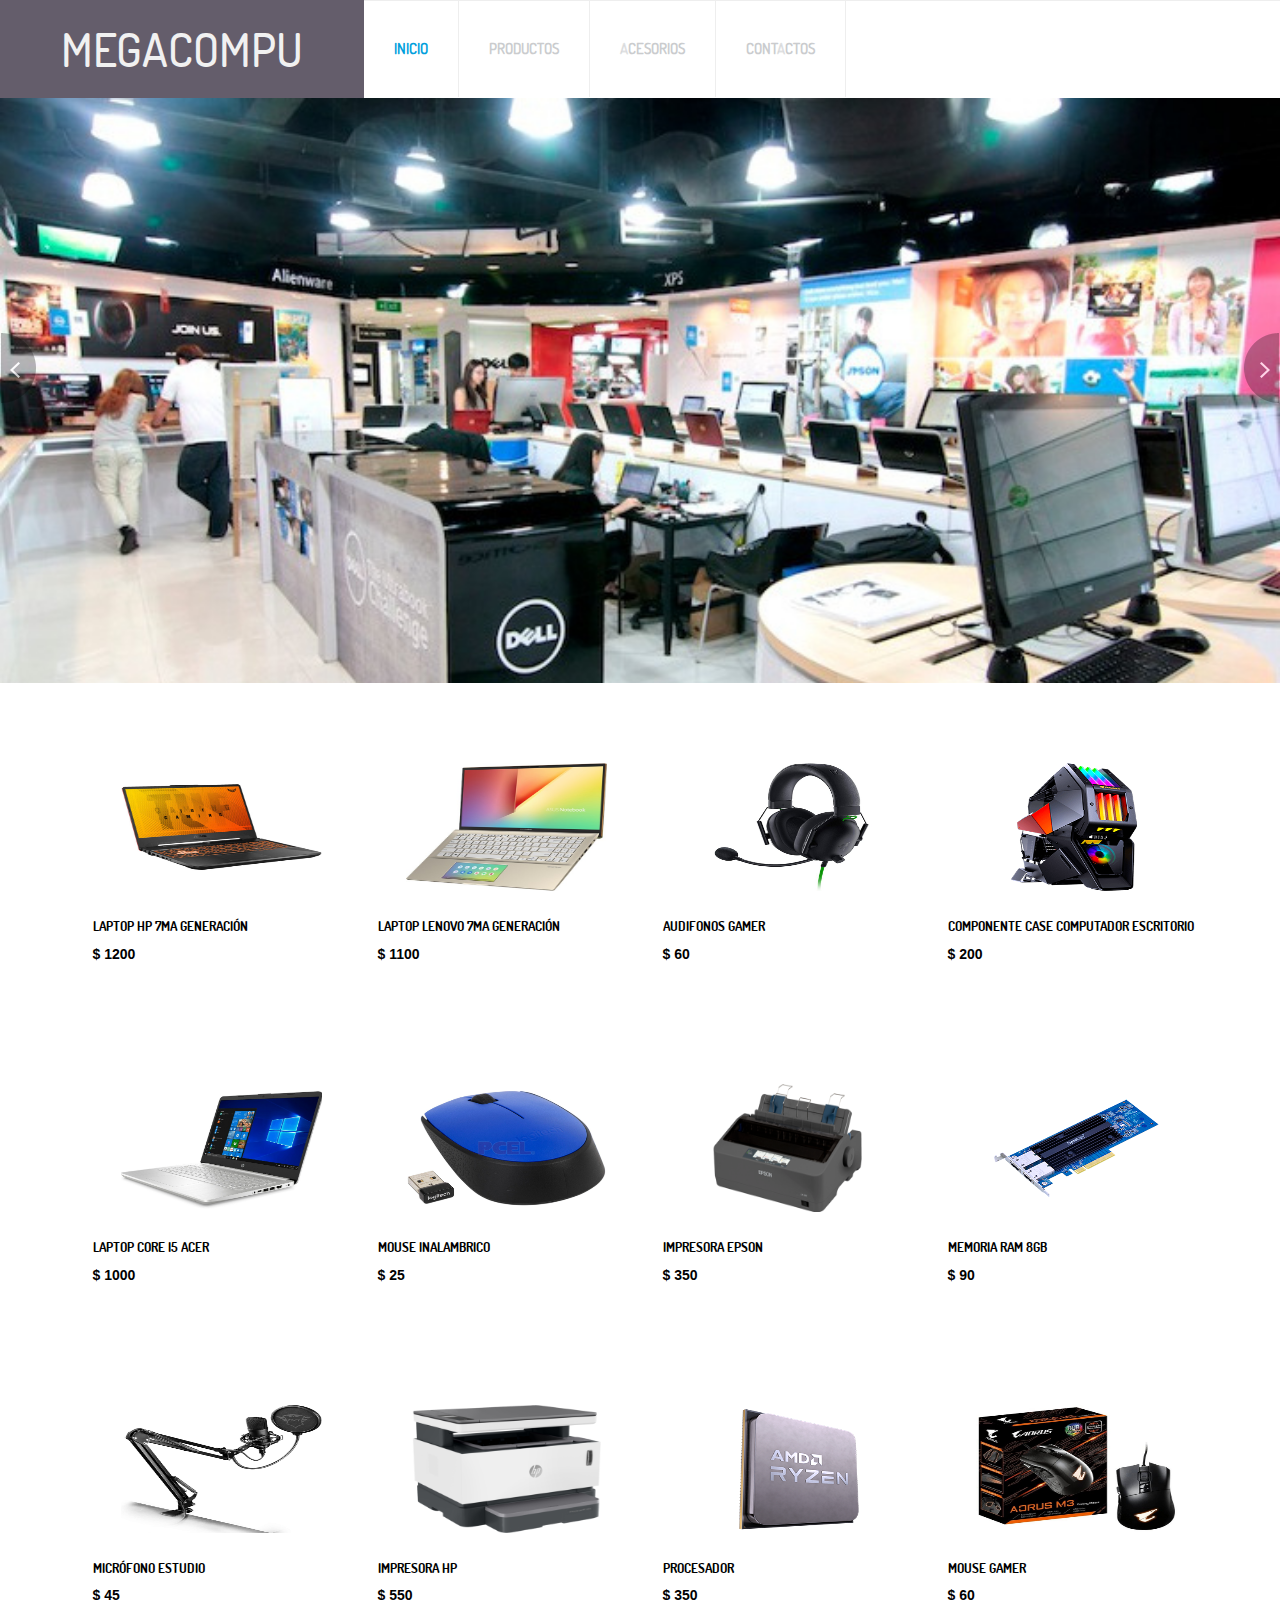
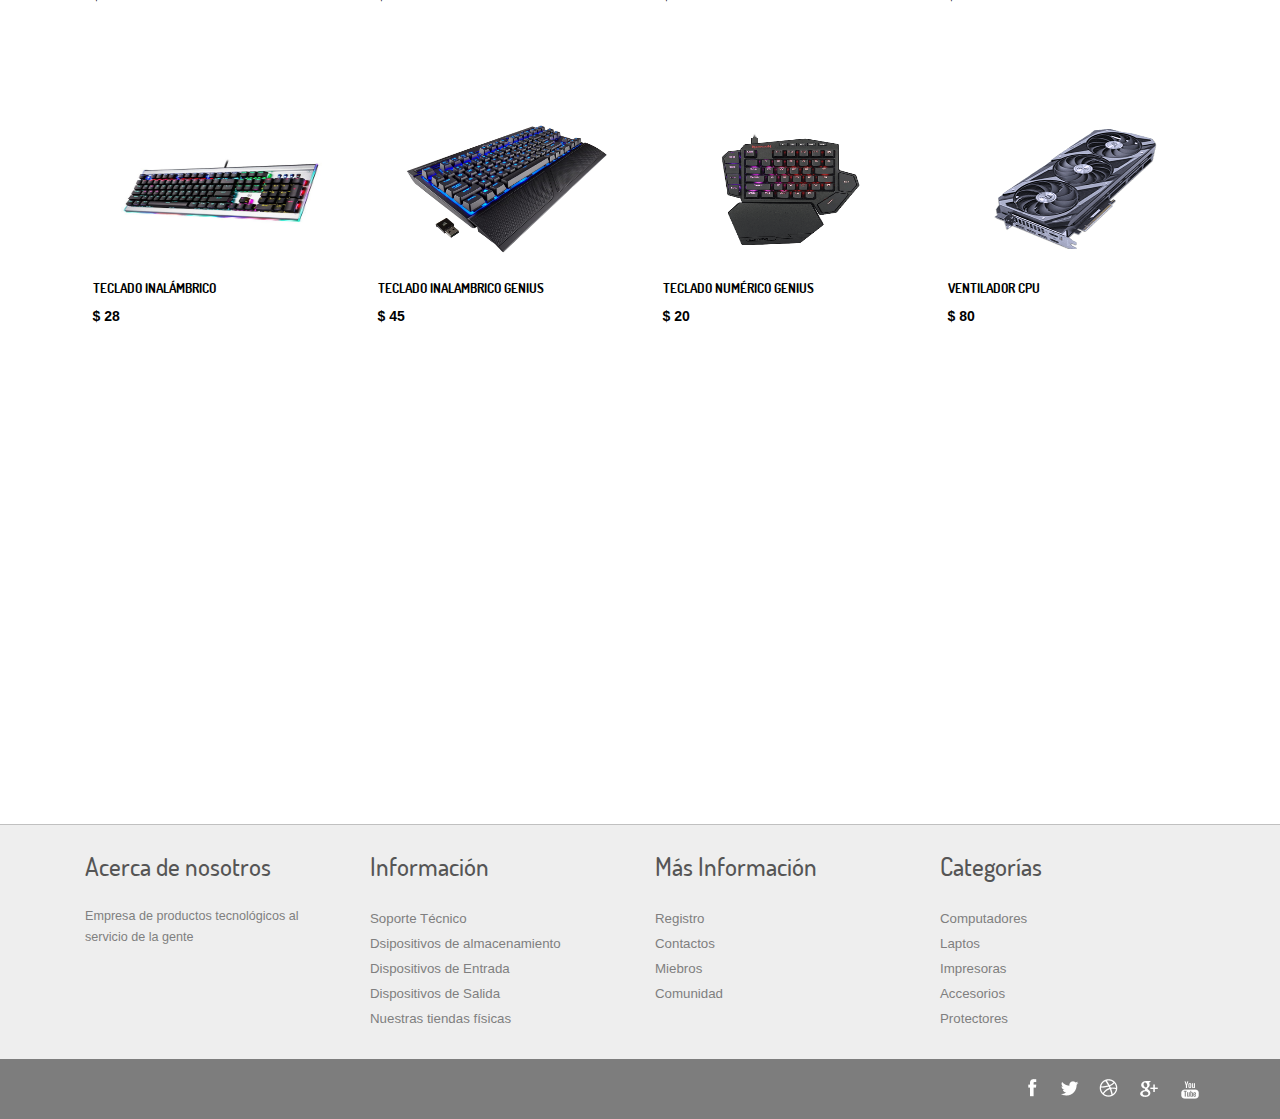
==== commit 5ae6c954: "Agregar video" ====
--- a/index.html
+++ b/index.html
@@ -24,7 +24,7 @@
     <link href="css/memenu.css" rel="stylesheet" type="text/css" media="all" />
     <script type="text/javascript" src="js/memenu.js"></script>
     <script>
-        $(document).ready(function() {
+        $(document).ready(function () {
             $(".memenu").memenu();
         });
     </script>
@@ -35,7 +35,7 @@
     <!--header-->
     <script src="js/responsiveslides.min.js"></script>
     <script>
-        $(function() {
+        $(function () {
             $("#slider").responsiveSlides({
                 auto: true,
                 nav: true,
@@ -135,7 +135,7 @@
                         </div>
                         <div class="viw">
                             <a style="color: black;" href="productos.html"><span class="glyphicon glyphicon-eye-open"
-									aria-hidden="true"></span>Ver</a>
+                                    aria-hidden="true"></span>Ver</a>
                         </div>
                     </a>
                 </div>
@@ -148,7 +148,7 @@
                         </div>
                         <div class="viw">
                             <a style="color: black;" href="productos.html"><span class="glyphicon glyphicon-eye-open"
-									aria-hidden="true"></span>Ver</a>
+                                    aria-hidden="true"></span>Ver</a>
                         </div>
                     </a>
                 </div>
@@ -160,7 +160,7 @@
                         </div>
                         <div class="viw">
                             <a style="color: black;" href="productos.html"><span class="glyphicon glyphicon-eye-open"
-									aria-hidden="true"></span>Ver</a>
+                                    aria-hidden="true"></span>Ver</a>
                         </div>
                     </a>
                 </div>
@@ -172,7 +172,7 @@
                         </div>
                         <div class="viw">
                             <a style="color: black;" href="productos.html"><span class="glyphicon glyphicon-eye-open"
-									aria-hidden="true"></span>Ver</a>
+                                    aria-hidden="true"></span>Ver</a>
                         </div>
                     </a>
                 </div>
@@ -191,7 +191,7 @@
                         </div>
                         <div class="viw">
                             <a style="color: black;" href="productos.html"><span class="glyphicon glyphicon-eye-open"
-									aria-hidden="true"></span>Ver</a>
+                                    aria-hidden="true"></span>Ver</a>
                         </div>
                     </a>
                 </div>
@@ -203,7 +203,7 @@
                         </div>
                         <div class="viw">
                             <a style="color: black;" href="productos.html"><span class="glyphicon glyphicon-eye-open"
-									aria-hidden="true"></span>Ver</a>
+                                    aria-hidden="true"></span>Ver</a>
                         </div>
                     </a>
                 </div>
@@ -217,7 +217,7 @@
                         </div>
                         <div class="viw">
                             <a style="color: black;" href="productos.html"><span class="glyphicon glyphicon-eye-open"
-									aria-hidden="true"></span>Ver</a>
+                                    aria-hidden="true"></span>Ver</a>
                         </div>
                     </a>
                 </div>
@@ -229,7 +229,7 @@
                         </div>
                         <div class="viw">
                             <a style="color: black;" href="productos.html"><span class="glyphicon glyphicon-eye-open"
-									aria-hidden="true"></span>Ver</a>
+                                    aria-hidden="true"></span>Ver</a>
                         </div>
                     </a>
                 </div>
@@ -248,7 +248,7 @@
                         </div>
                         <div class="viw">
                             <a style="color: black;" href="productos.html"><span class="glyphicon glyphicon-eye-open"
-									aria-hidden="true"></span>Ver</a>
+                                    aria-hidden="true"></span>Ver</a>
                         </div>
                     </a>
                 </div>
@@ -260,7 +260,7 @@
                         </div>
                         <div class="viw">
                             <a style="color: black;" href="productos.html"><span class="glyphicon glyphicon-eye-open"
-									aria-hidden="true"></span>Ver</a>
+                                    aria-hidden="true"></span>Ver</a>
                         </div>
                     </a>
                 </div>
@@ -272,7 +272,7 @@
                         </div>
                         <div class="viw">
                             <a style="color: black;" href="productos.html"><span class="glyphicon glyphicon-eye-open"
-									aria-hidden="true"></span>Ver</a>
+                                    aria-hidden="true"></span>Ver</a>
                         </div>
                     </a>
                 </div>
@@ -284,7 +284,7 @@
                         </div>
                         <div class="viw">
                             <a style="color: black;" href="productos.html"><span class="glyphicon glyphicon-eye-open"
-									aria-hidden="true"></span>Ver</a>
+                                    aria-hidden="true"></span>Ver</a>
                         </div>
                     </a>
                 </div>
@@ -299,7 +299,7 @@
                         </div>
                         <div class="viw">
                             <a style="color: black;" href="productos.html"><span class="glyphicon glyphicon-eye-open"
-									aria-hidden="true"></span>Ver</a>
+                                    aria-hidden="true"></span>Ver</a>
                         </div>
                     </a>
                 </div>
@@ -311,7 +311,7 @@
                         </div>
                         <div class="viw">
                             <a style="color: black;" href="productos.html"><span class="glyphicon glyphicon-eye-open"
-									aria-hidden="true"></span>Ver</a>
+                                    aria-hidden="true"></span>Ver</a>
                         </div>
                     </a>
                 </div>
@@ -323,7 +323,7 @@
                         </div>
                         <div class="viw">
                             <a style="color: black;" href="productos.html"><span class="glyphicon glyphicon-eye-open"
-									aria-hidden="true"></span>Ver</a>
+                                    aria-hidden="true"></span>Ver</a>
                         </div>
                     </a>
                 </div>
@@ -335,13 +335,20 @@
                         </div>
                         <div class="viw">
                             <a style="color: black;" href="productos.html"><span class="glyphicon glyphicon-eye-open"
-									aria-hidden="true"></span >Ver</a>
+                                    aria-hidden="true"></span>Ver</a>
                         </div>
                     </a>
                 </div>
                 <div class="clearfix"></div>
             </div>
         </div>
+    </div>
+    <div style="width:800px; margin:0 auto;">
+
+        <iframe width="900" height="415" src="https://www.youtube.com/embed/x-QsS6NksGg" title="YouTube video player"
+            frameborder="0"
+            allow="accelerometer; autoplay; clipboard-write; encrypted-media; gyroscope; picture-in-picture"
+            allowfullscreen></iframe>
     </div>
     <!---->
 
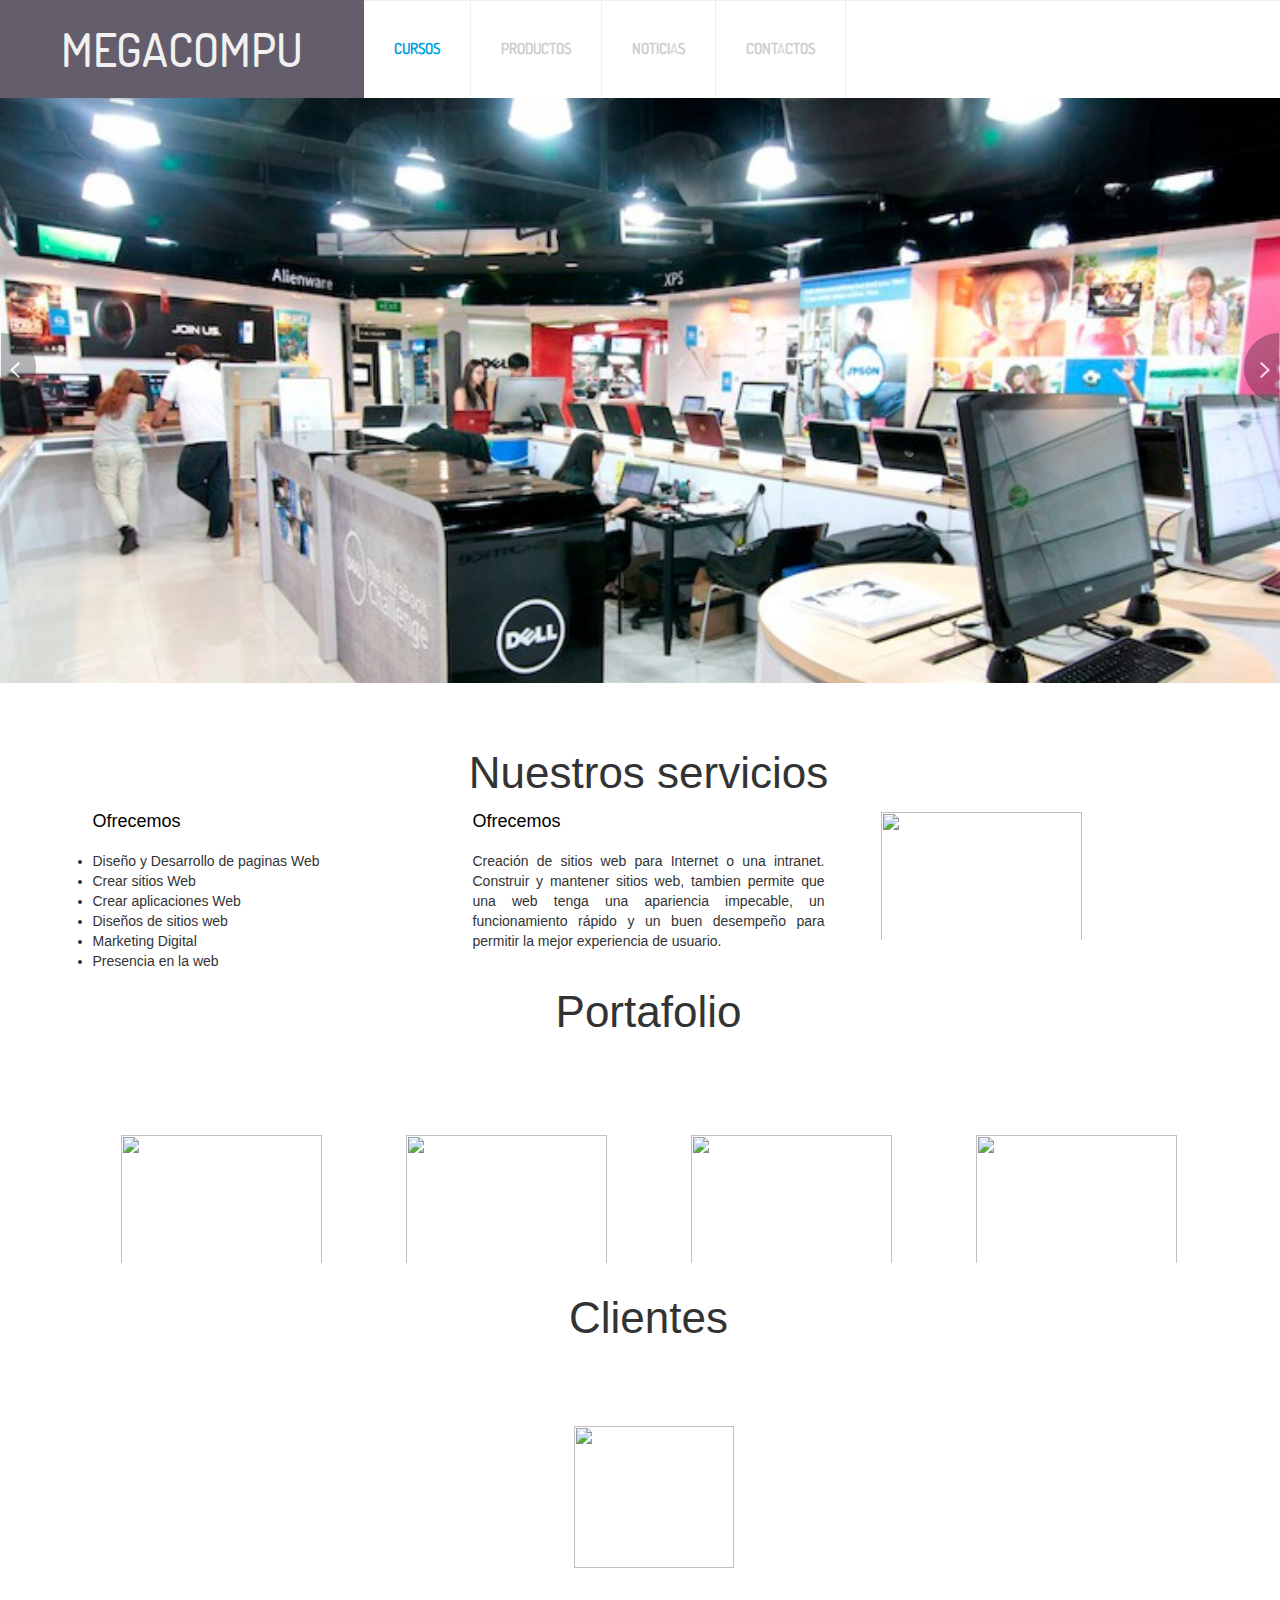
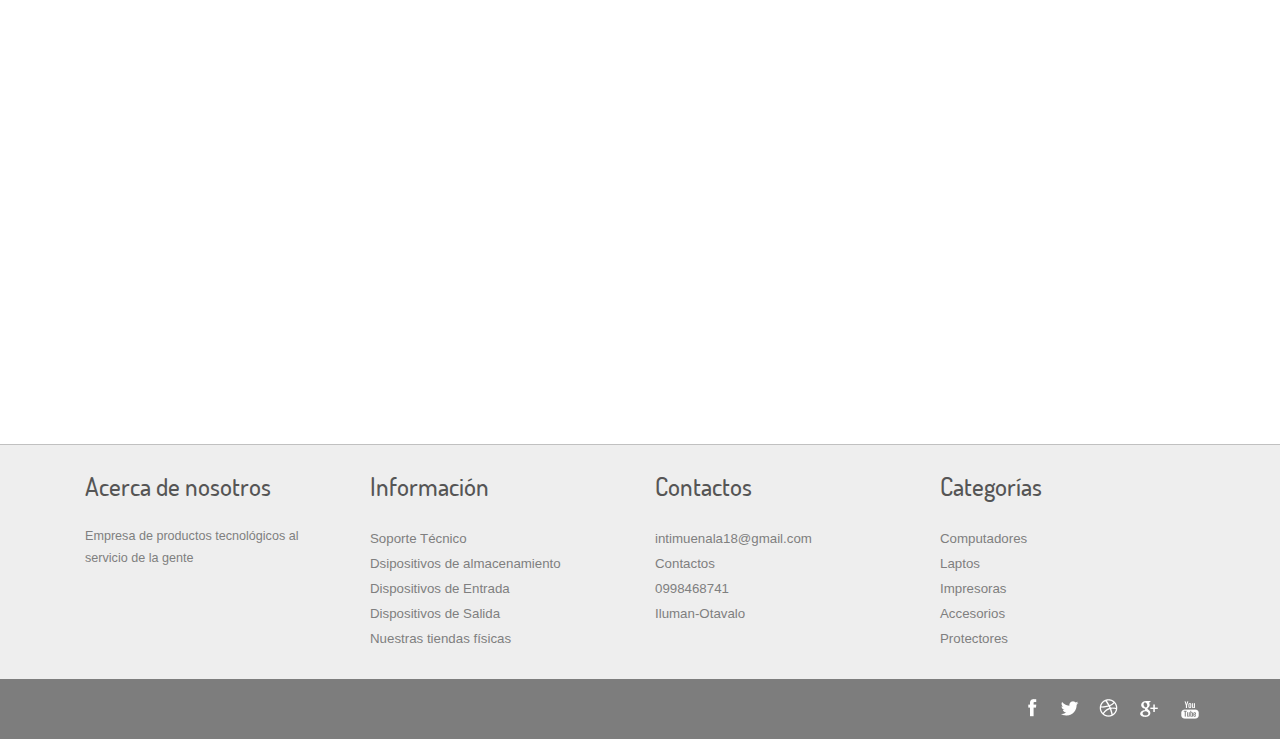
==== commit aa41ac9d: "Add files via upload" ====
--- a/index.html
+++ b/index.html
@@ -54,7 +54,7 @@
             <!---->
             <div class="top-nav">
                 <ul class="memenu skyblue">
-                    <li class="active"><a href="index.html">Inicio</a></li>
+                    <li class="active"><a href="cursos.html">Cursos</a></li>
                     <li class="grid"><a href="#">Productos</a>
                         <div class="mepanel">
 
@@ -74,21 +74,7 @@
                             </div>
                         </div>
                     </li>
-                    <li class="grid"><a href="#">Acesorios</a>
-                        <div class="mepanel">
-
-                            <div class="col1 me-one">
-                                <h4>Tienda</h4>
-                                <ul>
-                                    <li><a href="productos.html">Dispositivos de Almacenamiento</a></li>
-                                    <li><a href="productos.html">Audifonos</a></li>
-                                    <li><a href="productos.html">Teclados</a></li>
-                                    <li><a href="productos.html">Mouse</a></li>
-                                </ul>
-                            </div>
-
-                        </div>
-                    </li>
+                    <li class="grid"><a href="noticias.html">Noticias</a></li>
 
                     <li class="grid"><a href="contacto.html">Contactos</a></li>
                 </ul>
@@ -125,218 +111,80 @@
 
     <div class="items">
         <div class="container">
+            <h4 style="text-align: center; font-size: 44px;">Nuestros servicios </h4>
             <div class="items-sec">
                 <!-- primera fila  -->
-                <div class="col-md-3 feature-grid">
-                    <a href="productos.html"><img src="images/laptop.jpg" alt="" width="160" height="142" />
-                        <div class="arrival-info">
-                            <h4 style="color: black;">Laptop HP 7ma Generación</h4>
-                            <p>$ 1200</p>
-                        </div>
-                        <div class="viw">
-                            <a style="color: black;" href="productos.html"><span class="glyphicon glyphicon-eye-open"
-                                    aria-hidden="true"></span>Ver</a>
-                        </div>
-                    </a>
-                </div>
-
-                <div class="col-md-3 feature-grid">
-                    <a href="productos.html"><img src="images/laptop3.jpg" alt="" width="160" height="142" />
-                        <div class="arrival-info">
-                            <h4 style="color: black;">Laptop Lenovo 7ma Generación</h4>
-                            <p>$ 1100</p>
-                        </div>
-                        <div class="viw">
-                            <a style="color: black;" href="productos.html"><span class="glyphicon glyphicon-eye-open"
-                                    aria-hidden="true"></span>Ver</a>
-                        </div>
-                    </a>
-                </div>
-                <div class="col-md-3 feature-grid">
-                    <a href="productos.html"><img src="images/audifonos.jpg" alt="" width="160" height="142" />
-                        <div class="arrival-info">
-                            <h4 style="color: black;">Audifonos gamer</h4>
-                            <p>$ 60</p>
-                        </div>
-                        <div class="viw">
-                            <a style="color: black;" href="productos.html"><span class="glyphicon glyphicon-eye-open"
-                                    aria-hidden="true"></span>Ver</a>
-                        </div>
-                    </a>
-                </div>
-                <div class="col-md-3 feature-grid">
-                    <a href="productos.html"><img src="images/caseGabinete.png" alt="" width="160" height="142" />
-                        <div class="arrival-info">
-                            <h4 style="color: black;">Componente case computador escritorio</h4>
-                            <p>$ 200</p>
-                        </div>
-                        <div class="viw">
-                            <a style="color: black;" href="productos.html"><span class="glyphicon glyphicon-eye-open"
-                                    aria-hidden="true"></span>Ver</a>
-                        </div>
-                    </a>
-                </div>
-
-                <div class="clearfix"></div>
-            </div>
-
+                <div class="col-md-4 feature-grid">
+                    <h4 style="color: black; ">Ofrecemos</h4>
+                    <br>
+                    <li>Diseño y Desarrollo de paginas Web</li>
+                    <li>Crear sitios Web</li>
+                    <li>Crear aplicaciones Web</li>
+                    <li>Diseños de sitios web </li>
+                    <li>Marketing Digital</li>
+                    <li>Presencia en la web</li>
+
+                    </a>
+                </div>
+
+                <div class="col-md-4 feature-grid">
+                    <h4 style="color: black;">Ofrecemos</h4>
+                    <br>
+                    <div>
+                        <p style="text-align: justify;">Creación de sitios web para Internet o una intranet. Construir y
+                            mantener sitios web,
+                            tambien permite que una web tenga una apariencia impecable, un funcionamiento rápido y
+                            un buen desempeño para permitir la mejor experiencia de usuario.</p>
+
+
+                    </div>
+
+                </div>
+
+                <div class="col-md-3 feature-grid">
+                    <a href="productos.html"><img src="images/Servicio-tecnico-Especilizado1 (1).jpg" alt="" width="160"
+                            height="142" />
+                    </a>
+                </div>
+
+                <div class="clearfix"></div>
+            </div>
+            <h6 style="text-align: center; font-size: 44px;">Portafolio</h6>
 
             <!-- segunda fila -->
             <div class="items-sec btm-sec">
                 <div class="col-md-3 feature-grid">
-                    <a href="productos.html"><img src="images/laptop1.png" alt="" width="160" height="142" />
-                        <div class="arrival-info">
-                            <h4 style="color: black;">Laptop Core i5 Acer</h4>
-                            <p>$ 1000</p>
-                        </div>
-                        <div class="viw">
-                            <a style="color: black;" href="productos.html"><span class="glyphicon glyphicon-eye-open"
-                                    aria-hidden="true"></span>Ver</a>
-                        </div>
-                    </a>
-                </div>
-                <div class="col-md-3 feature-grid">
-                    <a href="productos.html"><img src="images/mouse1.jpg" alt="" width="160" height="142" />
-                        <div class="arrival-info">
-                            <h4 style="color: black;">Mouse Inalambrico</h4>
-                            <p>$ 25</p>
-                        </div>
-                        <div class="viw">
-                            <a style="color: black;" href="productos.html"><span class="glyphicon glyphicon-eye-open"
-                                    aria-hidden="true"></span>Ver</a>
-                        </div>
-                    </a>
-                </div>
-
-
-                <div class="col-md-3 feature-grid">
-                    <a href="productos.html"><img src="images/impresora.png" alt="" width="160" height="142" />
-                        <div class="arrival-info">
-                            <h4 style="color: black;">Impresora EPSON</h4>
-                            <p>$ 350</p>
-                        </div>
-                        <div class="viw">
-                            <a style="color: black;" href="productos.html"><span class="glyphicon glyphicon-eye-open"
-                                    aria-hidden="true"></span>Ver</a>
-                        </div>
-                    </a>
-                </div>
-                <div class="col-md-3 feature-grid">
-                    <a href="productos.html"><img src="images/memoriaRam.png" alt="" width="160" height="142" />
-                        <div class="arrival-info">
-                            <h4 style="color: black;">Memoria RAM 8gb</h4>
-                            <p>$ 90</p>
-                        </div>
-                        <div class="viw">
-                            <a style="color: black;" href="productos.html"><span class="glyphicon glyphicon-eye-open"
-                                    aria-hidden="true"></span>Ver</a>
-                        </div>
-                    </a>
-                </div>
-
-                <div class="clearfix"></div>
-            </div>
-
+                    <a href="productos.html"><img src="images/portafolio1.jpg" alt="" width="160" height="142" />
+
+                    </a>
+                </div>
+                <div class="col-md-3 feature-grid">
+                    <a href="productos.html"><img src="images/portafolio2.jpg" alt="" width="160" height="142" />
+
+                    </a>
+                </div>
+
+
+                <div class="col-md-3 feature-grid">
+                    <a href="productos.html"><img src="images/portafolio3.jpg" alt="" width="160" height="142" />
+
+                    </a>
+                </div>
+                <div class="col-md-3 feature-grid">
+                    <a href="productos.html"><img src="images/portafolio4.jpg" alt="" width="160" height="142" />
+
+                    </a>
+                </div>
+
+                <div class="clearfix"></div>
+            </div>
+            <h6 style="text-align: center; font-size: 44px;">Clientes</h6>
             <!-- tercera fila -->
             <div class="items-sec btm-sec">
 
-                <div class="col-md-3 feature-grid">
-                    <a href="productos.html"><img src="images/microfono.jpg" alt="" width="160" height="142" />
-                        <div class="arrival-info">
-                            <h4 style="color: black;">Micrófono estudio</h4>
-                            <p>$ 45</p>
-                        </div>
-                        <div class="viw">
-                            <a style="color: black;" href="productos.html"><span class="glyphicon glyphicon-eye-open"
-                                    aria-hidden="true"></span>Ver</a>
-                        </div>
-                    </a>
-                </div>
-                <div class="col-md-3 feature-grid">
-                    <a href="productos.html"><img src="images/impresora2.png" alt="" width="160" height="142" />
-                        <div class="arrival-info">
-                            <h4 style="color: black;">Impresora hp </h4>
-                            <p>$ 550</p>
-                        </div>
-                        <div class="viw">
-                            <a style="color: black;" href="productos.html"><span class="glyphicon glyphicon-eye-open"
-                                    aria-hidden="true"></span>Ver</a>
-                        </div>
-                    </a>
-                </div>
-                <div class="col-md-3 feature-grid">
-                    <a href="productos.html"><img src="images/procesador.png" alt="" width="160" height="142" />
-                        <div class="arrival-info">
-                            <h4 style="color: black;">Procesador</h4>
-                            <p>$ 350</p>
-                        </div>
-                        <div class="viw">
-                            <a style="color: black;" href="productos.html"><span class="glyphicon glyphicon-eye-open"
-                                    aria-hidden="true"></span>Ver</a>
-                        </div>
-                    </a>
-                </div>
-                <div class="col-md-3 feature-grid">
-                    <a href="productos.html"><img src="images/mouse2.jpg" alt="" width="160" height="142" />
-                        <div class="arrival-info">
-                            <h4 style="color: black;">Mouse Gamer </h4>
-                            <p>$ 60</p>
-                        </div>
-                        <div class="viw">
-                            <a style="color: black;" href="productos.html"><span class="glyphicon glyphicon-eye-open"
-                                    aria-hidden="true"></span>Ver</a>
-                        </div>
-                    </a>
-                </div>
-                <div class="clearfix"></div>
-            </div>
-            <div class="items-sec btm-sec">
-                <div class="col-md-3 feature-grid">
-                    <a href="productos.html"><img src="images/teclado.jpg" alt="" width="160" height="142" />
-                        <div class="arrival-info">
-                            <h4 style="color: black;">Teclado Inalámbrico</h4>
-                            <p>$ 28</p>
-                        </div>
-                        <div class="viw">
-                            <a style="color: black;" href="productos.html"><span class="glyphicon glyphicon-eye-open"
-                                    aria-hidden="true"></span>Ver</a>
-                        </div>
-                    </a>
-                </div>
-                <div class="col-md-3 feature-grid">
-                    <a href="productos.html"><img src="images/tecladoInalambrico.jpg" alt="" width="160" height="142" />
-                        <div class="arrival-info">
-                            <h4 style="color: black;">Teclado Inalambrico Genius</h4>
-                            <p>$ 45</p>
-                        </div>
-                        <div class="viw">
-                            <a style="color: black;" href="productos.html"><span class="glyphicon glyphicon-eye-open"
-                                    aria-hidden="true"></span>Ver</a>
-                        </div>
-                    </a>
-                </div>
-                <div class="col-md-3 feature-grid">
-                    <a href="productos.html"><img src="images/tecladonumero.png" alt="" width="160" height="142" />
-                        <div class="arrival-info">
-                            <h4 style="color: black;">Teclado numérico genius</h4>
-                            <p>$ 20</p>
-                        </div>
-                        <div class="viw">
-                            <a style="color: black;" href="productos.html"><span class="glyphicon glyphicon-eye-open"
-                                    aria-hidden="true"></span>Ver</a>
-                        </div>
-                    </a>
-                </div>
-                <div class="col-md-3 feature-grid">
-                    <a href="productos.html"><img src="images/ventilador.png" alt="" width="160" height="142" />
-                        <div class="arrival-info">
-                            <h4 style="color: black;">Ventilador CPU</h4>
-                            <p>$ 80</p>
-                        </div>
-                        <div class="viw">
-                            <a style="color: black;" href="productos.html"><span class="glyphicon glyphicon-eye-open"
-                                    aria-hidden="true"></span>Ver</a>
-                        </div>
+                <div  class="col-md-3 " style="margin-left: 480px;">
+                    <a href="productos.html"><img src="images/efrain.jpg" alt="" width="160" height="142" />
+                        
                     </a>
                 </div>
                 <div class="clearfix"></div>
@@ -372,12 +220,12 @@
                     </ul>
                 </div>
                 <div class="col-md-3 ftr-grid">
-                    <h3>Más Información</h3>
+                    <h3>Contactos</h3>
                     <ul class="nav-bottom">
-                        <li><a href="#">Registro</a></li>
+                        <li><a href="#">intimuenala18@gmail.com</a></li>
                         <li><a href="contact.html">Contactos</a></li>
-                        <li><a href="#">Miebros</a></li>
-                        <li><a href="#">Comunidad</a></li>
+                        <li><a href="#">0998468741</a></li>
+                        <li><a href="#">Iluman-Otavalo</a></li>
 
                     </ul>
                 </div>
